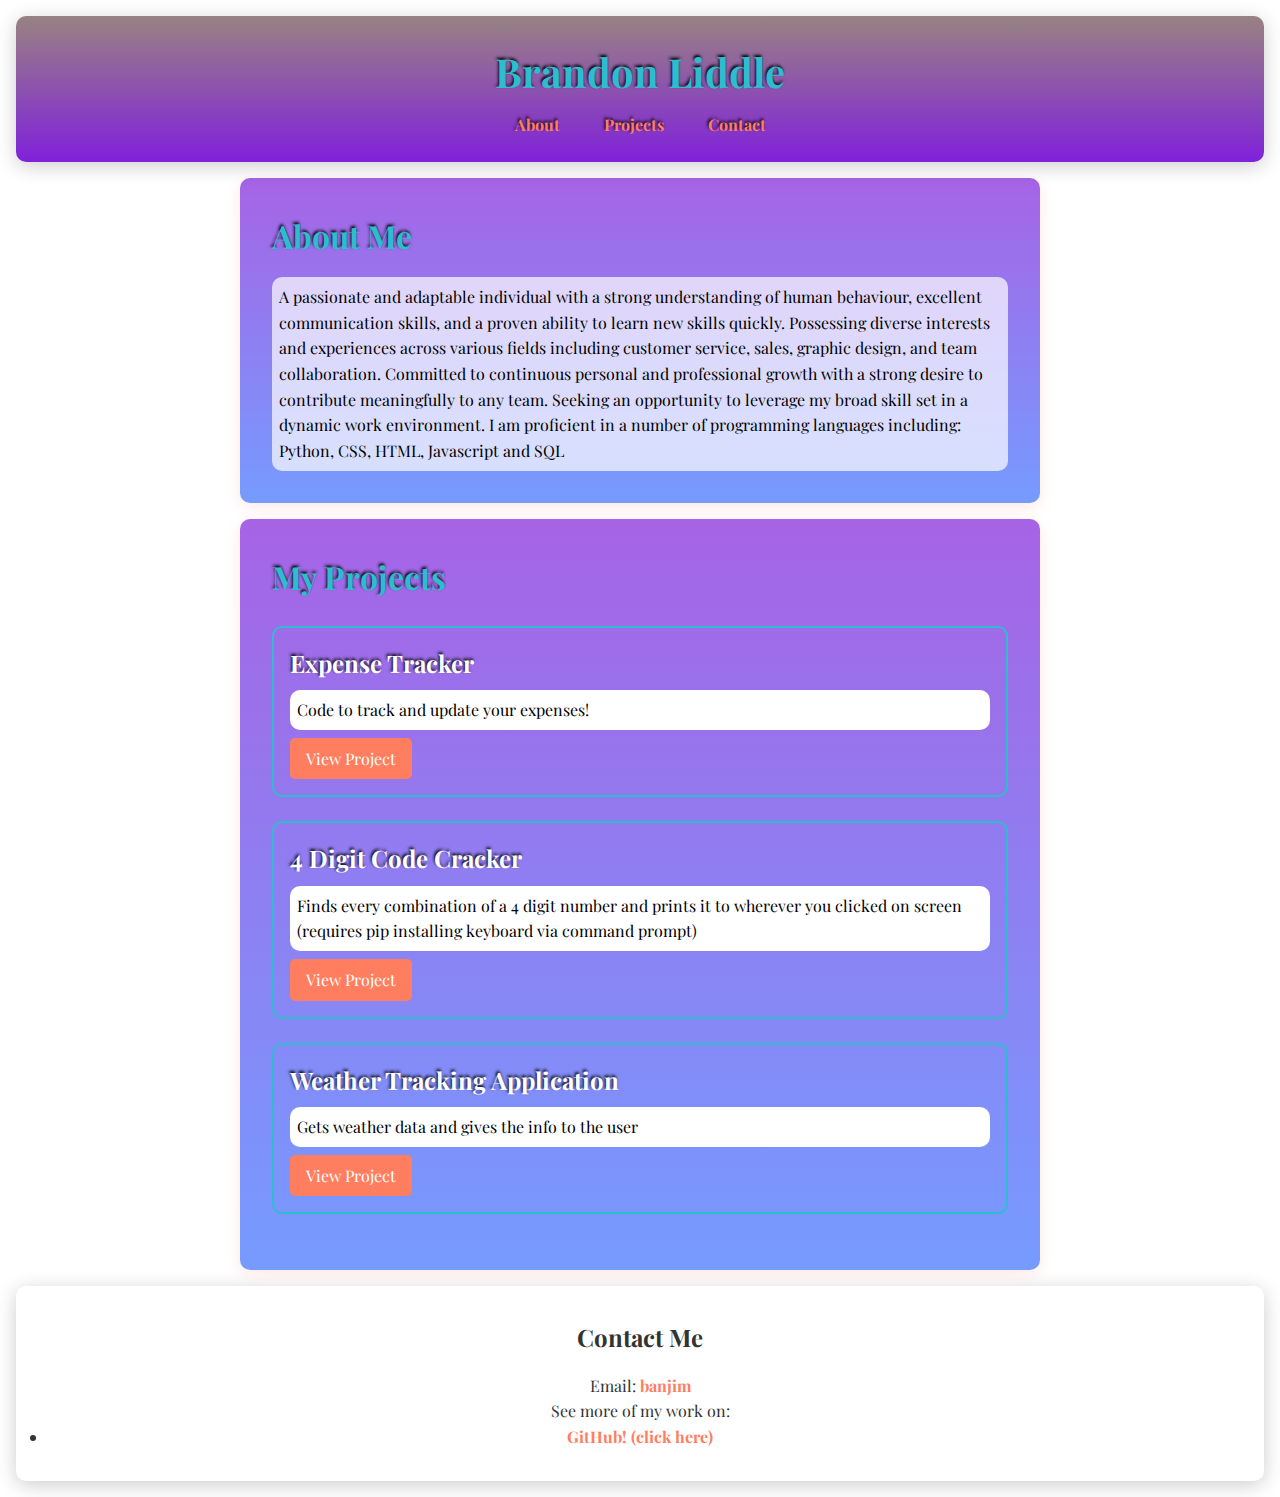
==== index.html @ cecc6dcc "Update index.html" ====
<!DOCTYPE html>
<html lang="en">
<head>
    <meta charset="UTF-8">
    <meta name="viewport" content="width=device-width, initial-scale=1.0">
    <title>My Portfolio</title>
    <link rel="stylesheet" href="Portfolio.css">
    <link rel="icon" href="https://img.freepik.com/premium-photo/retrowave-synthwave-portrait-young-woman-vaporwave-80s-scifi-futuristic-fashion-poster-style-neural-network-ai-generated_76080-48331.jpg">

    <audio src="Synthwave Finale.mp3" autoplay="True"></audio>
</head>
<body>
    <header>
        <h1>Brandon Liddle</h1>
        <nav>
            <ul>
                <li><a href="#about">About</a></li>
                <li><a href="#projects">Projects</a></li>
                <li><a href="#contact">Contact</a></li>
            </ul>
        </nav>
    </header>

    <section id="about">
        <h2>About Me</h2>
        <p>A passionate and adaptable individual with a strong understanding of human behaviour, excellent communication skills, and a proven ability to learn new skills quickly. Possessing diverse interests and experiences across various fields including customer service, sales, graphic design, and team collaboration. Committed to continuous personal and professional growth with a strong desire to contribute meaningfully to any team. Seeking an opportunity to leverage my broad skill set in a dynamic work environment. I am proficient in a number of programming languages including: Python, CSS, HTML, Javascript and SQL
        </p>
    </section>

    <section id="projects">
        <h2>My Projects</h2>
        <div class="project">
            <h3>Expense Tracker</h3>
            <p>Code to track and update your expenses!</p>
            <a href="https://github.com/robinhub7/Expense-Tracker-All-Stuff-Etc./blob/main/expense%20tracker%20task.py">View Project</a>
        </div>
        <div class="project">
            <h3>4 Digit Code Cracker</h3>
            <p>Finds every combination of a 4 digit number and prints it to wherever you clicked on screen (requires pip installing keyboard via command prompt)</p>
            <a href="https://github.com/robinhub7/4-Digit-Code-Cracker">View Project</a>
        </div>
        <div class="project">
            <h3>Weather Tracking Application</h3>
            <p>Gets weather data and gives the info to the user</p>
            <a href="https://github.com/robinhub7/Expense-Tracker-All-Stuff-Etc./blob/main/weather%20app%20task.py">View Project</a>
        </div>
        <!-- Add more projects as needed -->
    </section>

    <footer id="contact">
        <h2>Contact Me</h2>
        <p>Email: <a href="mailto:bankres@mail.com">banjim</a></p>
        <p>See more of my work on:</p>
        <ul>
            <li><a href="#">GitHub! (click here)</a></li>
        </ul>
    </footer>
</body>
</html>
---- Portfolio.css ----
@import url('https://fonts.googleapis.com/css2?family=Tourney:ital,wght@0,100..900;1,100..900&family=Playfair+Display:ital,wght@0,400..900;1,400..900&family=DynaPuff:wght@400..700&family=Sour+Gummy:ital,wght@0,100..900;1,100..900&display=swap');

* {
    box-sizing: border-box;
    margin: 0;
    padding: 0;
}

body /*Main Text under titles and background image*/{
    font-family: 'Playfair Display', serif;
    line-height: 1.6;
    color: #000000;
    background-image: url(synthwave.gif);
    height: 100%;
    width: 100%;
}

#about p /*text under about me*/
{color: #000000;
background-color: rgb(255, 255, 255,0.7);
border-radius: 10px;
padding: 1%;}

header {
    background-image: linear-gradient(rgb(109, 78, 78, 0.7), rgb(128, 33, 218));
    color: #333;
    padding: 1.5rem;
    text-align: center;
    border-radius: 10px;
    box-shadow: 0 4px 20px rgba(0, 0, 0, 0.2);
    margin: 1rem;
    font-family: "Playfair Display", serif;
    position: sticky;
}


header h1 {
    font-size: 2.5rem;
    font-family: "Playfair Display", serif;
    margin-bottom: 0.5rem;
    color: #2ebdcf; /* Adjusted color for better contrast */
    text-shadow: rgb(0, 0, 0) -1px -2px 3px; /*added a shadow to make text more visible*/
}

header nav ul {
    list-style: none;
    padding: 0;
}

header nav ul li {
    display: inline;
    margin: 0 20px;
}

header nav a /*About, Projects, Contact*/{
    color: #ff7e5f;
    text-decoration: none;
    font-weight: bold;
    font-family: "Playfair Display", serif;
    transition: color 0.3s;
    text-shadow: rgb(0, 0, 0) -1px -2px 3px;
}

header nav a:hover /*About, Projects, Contact Colour Change When Hover*/ {
    color: #fff;
}

section {
    padding: 2rem;
    margin: 1rem auto;
    background-image: linear-gradient(rgb(128, 33, 218,0.7), rgb(118, 155, 255));
    max-width: 800px;
    border-radius: 10px;
    box-shadow: 0 4px 15px rgba(255, 30, 30, 0.1);
}

section h2 /*My Projects and about me*/{
    font-size: 2rem;
    font-family: "Playfair Display", serif;
    color: #2ebdcf;
    text-shadow: rgb(0, 0, 0) -1px -2px 3px;
    margin-bottom: 1rem;
}

.project /*Project Title 1 and 2 border*/{
    margin: 1.5rem 0;
    padding: 1rem;
    border: 2px solid #2ebdcf;
    font-family: "Playfair Display", serif;
    border-radius: 10px;
    transition: transform 0.3s, box-shadow 0.3s;
}

.project p /*Text under the titles of My Project*/{
background-color: #ffffff;
padding: 1%;
border-radius: 10px;}

.project:hover {
    transform: translateY(-5px);
    box-shadow: 0 4px 20px rgba(0, 0, 0, 0.2);
}

.project h3 /*Project Title 1 and 2 title text*/{
    margin-bottom: 0.5rem;
    font-size: 1.5rem;
    color: rgb(255, 255, 255);
    text-shadow: rgb(0, 0, 0) -1px -2px 3px;
}

.project a /*View Project buttons*/{
    display: inline-block;
    margin-top: 0.5rem;
    padding: 0.5rem 1rem;
    background: #ff7e5f;
    color: #fff;
    text-decoration: none;
    border-radius: 5px;
    transition: background 0.3s;
}

.project a:hover /*View Project buttons - on hover colour change*/{
    background: #feb47b;
}

footer /*Contact Me Title*/{
    text-align: center;
    padding: 2rem;
    background: rgba(255, 255, 255, 1);
    color: #333;
    border-radius: 10px;
    box-shadow: 0 4px 20px rgba(0, 0, 0, 0.2);
    margin: 1rem;
}

footer h2 {
    margin-bottom: 1rem;
}

footer a {
    color: #ff7e5f;
    text-decoration: none;
    font-weight: bold;
}

footer a:hover {
    color: #feb47b;
}
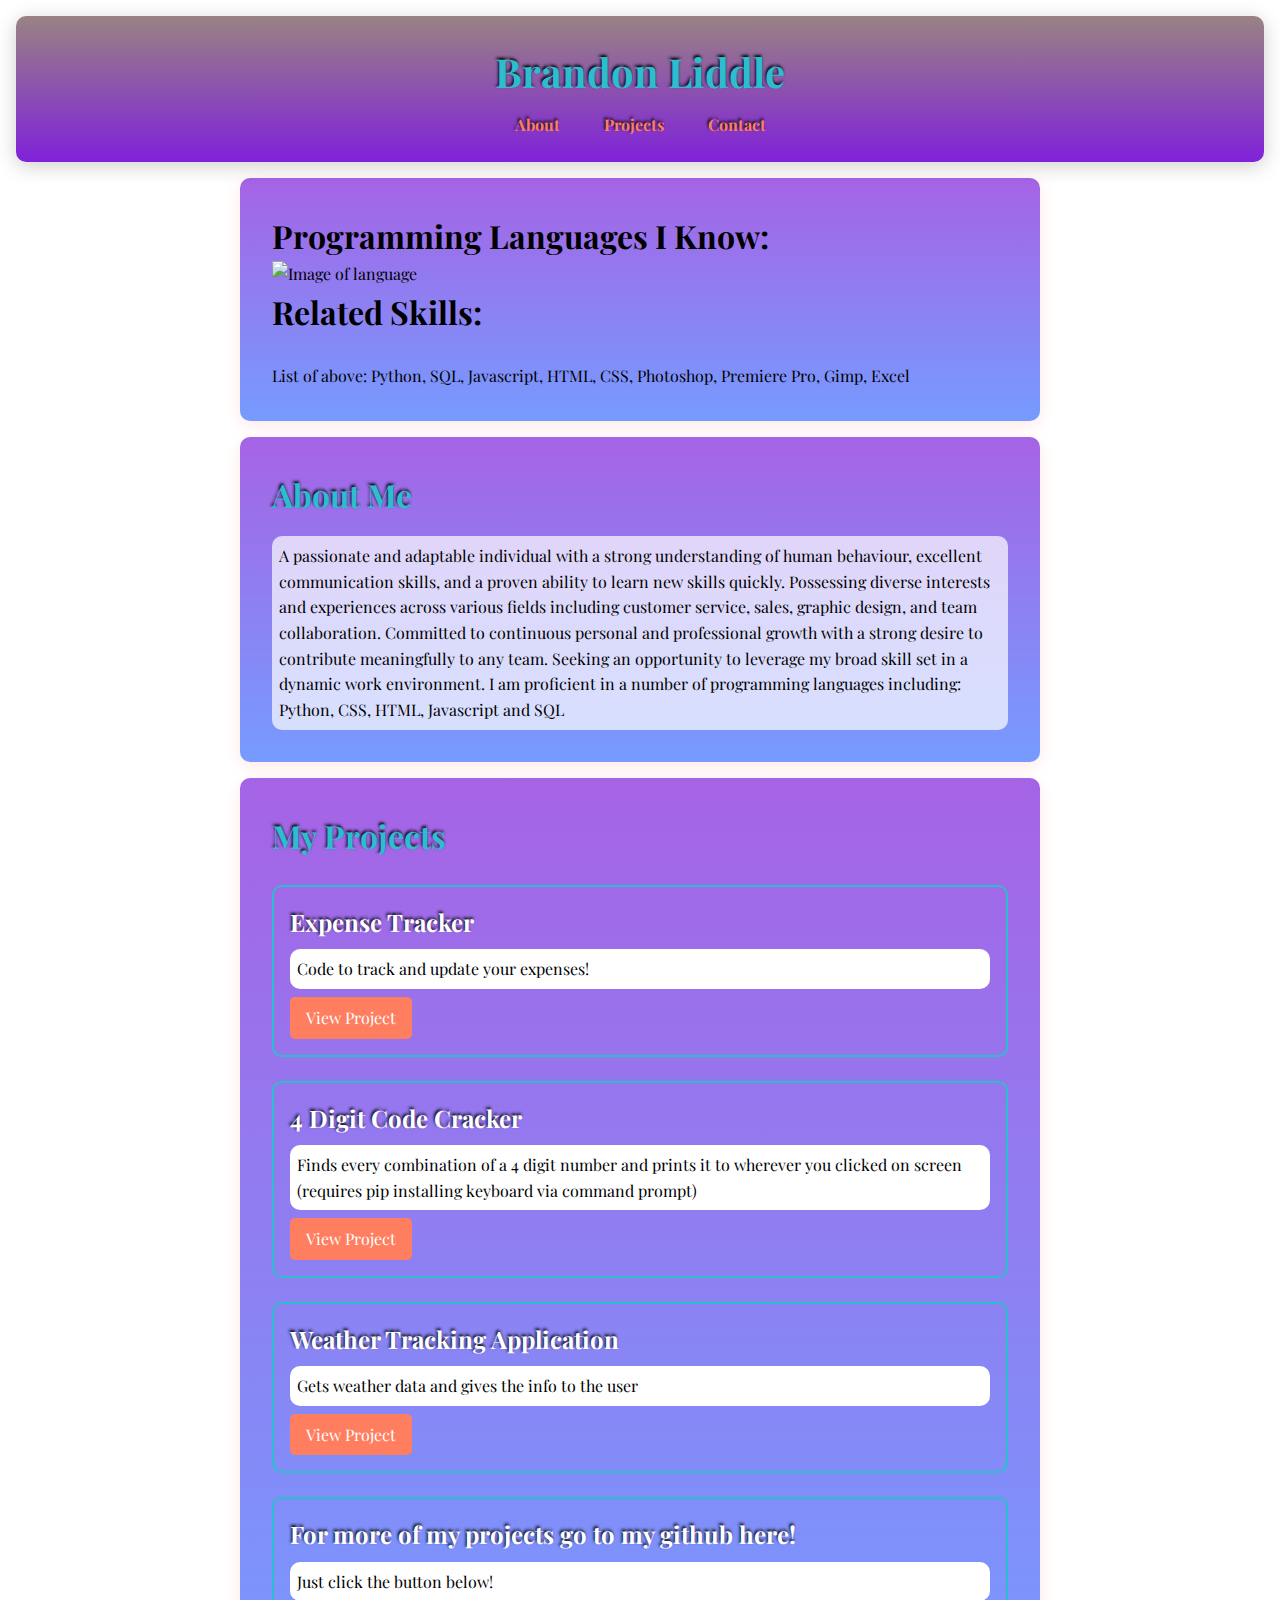
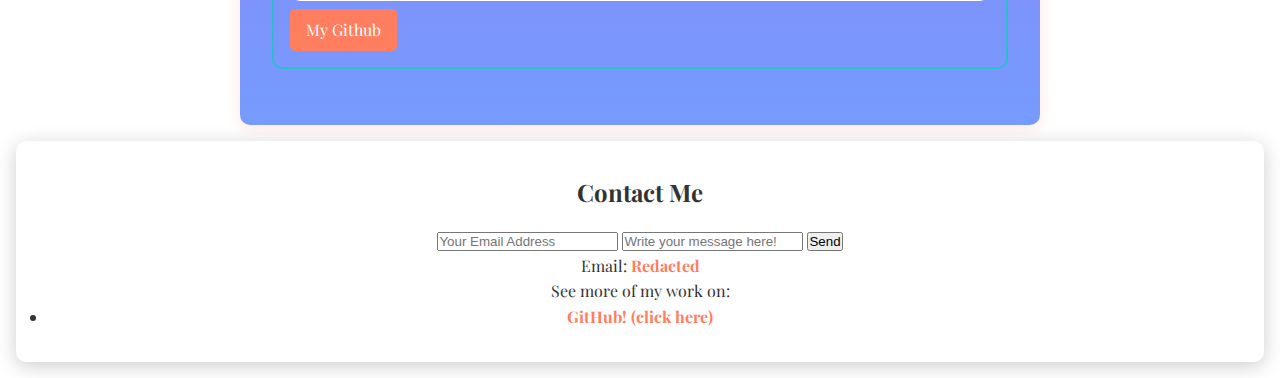
==== commit 5186fb12: "Update index.html" ====
--- a/index.html
+++ b/index.html
@@ -7,9 +7,11 @@
     <link rel="stylesheet" href="Portfolio.css">
     <link rel="icon" href="https://img.freepik.com/premium-photo/retrowave-synthwave-portrait-young-woman-vaporwave-80s-scifi-futuristic-fashion-poster-style-neural-network-ai-generated_76080-48331.jpg">
 
-    <audio src="Synthwave Finale.mp3" autoplay="True"></audio>
+    <audio src="Synthwave Finale.mp3" autoplay loop></audio>
 </head>
+
 <body>
+<!-- Header/title/top part -->
     <header>
         <h1>Brandon Liddle</h1>
         <nav>
@@ -20,39 +22,74 @@
             </ul>
         </nav>
     </header>
+<!--About me-->
+    <div class="about_languages">
+        <section id="languages">
+            <div class="language">
+                <h1>Programming Languages I Know:</h1>
+                <div class = "logos">
+                    <img src="python.png" alt="Image of language">
+                    <img src="sql logo.png" alt="">
+                    <img src="Javascript logo.png" alt="">
+                    <img src="html 5 logo.webp" alt="">
+                    <img src="css logo.png" alt="">
+                </div>
+                <h1>Related Skills:</h1>
+                <div class="logos">
+                    <img src="photoshop logo.png" alt="">
+                    <img src="premiere pro logo.png" alt="">
+                    <img src="gimp logo.png" alt="">
+                    <img src="excel logo.webp" alt="">
+                </div>
+                <p>List of above: Python, SQL, Javascript, HTML, CSS, Photoshop, Premiere Pro, Gimp, Excel</p>
+            </div>
+        </section>
+    
+        <section id="about">
+            <h2>About Me</h2>
+            <p>A passionate and adaptable individual with a strong understanding of human behaviour, excellent communication skills, and a proven ability to learn new skills quickly. Possessing diverse interests and experiences across various fields including customer service, sales, graphic design, and team collaboration. Committed to continuous personal and professional growth with a strong desire to contribute meaningfully to any team. Seeking an opportunity to leverage my broad skill set in a dynamic work environment. I am proficient in a number of programming languages including: Python, CSS, HTML, Javascript and SQL
+            </p>
+        </section>
+    </div>
 
-    <section id="about">
-        <h2>About Me</h2>
-        <p>A passionate and adaptable individual with a strong understanding of human behaviour, excellent communication skills, and a proven ability to learn new skills quickly. Possessing diverse interests and experiences across various fields including customer service, sales, graphic design, and team collaboration. Committed to continuous personal and professional growth with a strong desire to contribute meaningfully to any team. Seeking an opportunity to leverage my broad skill set in a dynamic work environment. I am proficient in a number of programming languages including: Python, CSS, HTML, Javascript and SQL
-        </p>
-    </section>
-
+<!--Projects-->
     <section id="projects">
         <h2>My Projects</h2>
         <div class="project">
             <h3>Expense Tracker</h3>
             <p>Code to track and update your expenses!</p>
-            <a href="https://github.com/robinhub7/Expense-Tracker-All-Stuff-Etc./blob/main/expense%20tracker%20task.py">View Project</a>
+            <a href="https://github.com/robinhub7/Expense-Tracker-All-Stuff-Etc./blob/main/expense%20tracker%20task.py" target="_blank">View Project</a>
         </div>
         <div class="project">
             <h3>4 Digit Code Cracker</h3>
             <p>Finds every combination of a 4 digit number and prints it to wherever you clicked on screen (requires pip installing keyboard via command prompt)</p>
-            <a href="https://github.com/robinhub7/4-Digit-Code-Cracker">View Project</a>
+            <a href="https://github.com/robinhub7/4-Digit-Code-Cracker" target="_blank">View Project</a>
         </div>
         <div class="project">
             <h3>Weather Tracking Application</h3>
             <p>Gets weather data and gives the info to the user</p>
-            <a href="https://github.com/robinhub7/Expense-Tracker-All-Stuff-Etc./blob/main/weather%20app%20task.py">View Project</a>
+            <a href="https://github.com/robinhub7/Expense-Tracker-All-Stuff-Etc./blob/main/weather%20app%20task.py" target="_blank">View Project</a>
         </div>
-        <!-- Add more projects as needed -->
+        <div class="project">
+            <h3>For more of my projects go to my github here!</h3>
+            <p>Just click the button below!</p>
+            <a href="https://github.com/robinhub7?tab=repositories" target="_blank">My Github</a>
+        </div>
     </section>
 
+
+<!--Contact Me-->
     <footer id="contact">
         <h2>Contact Me</h2>
-        <p>Email: <a href="mailto:bankres@mail.com">banjim</a></p>
+        <form action="https://formsubmit.co/bankres@mail.com" method="POST">
+            <input type="email" name="email" placeholder="Your Email Address" required>
+            <input class="emailinput" type="text" name="name" placeholder="Write your message here!" required>
+            <button type="submit">Send</button>
+        </form>
+        <p>Email: <a href="mailto:bankres@mail.com">Redacted</a></p>
         <p>See more of my work on:</p>
         <ul>
-            <li><a href="#">GitHub! (click here)</a></li>
+            <li><a href="https://github.com/robinhub7?tab=repositories" target="_blank">GitHub! (click here)</a></li>
         </ul>
     </footer>
 </body>
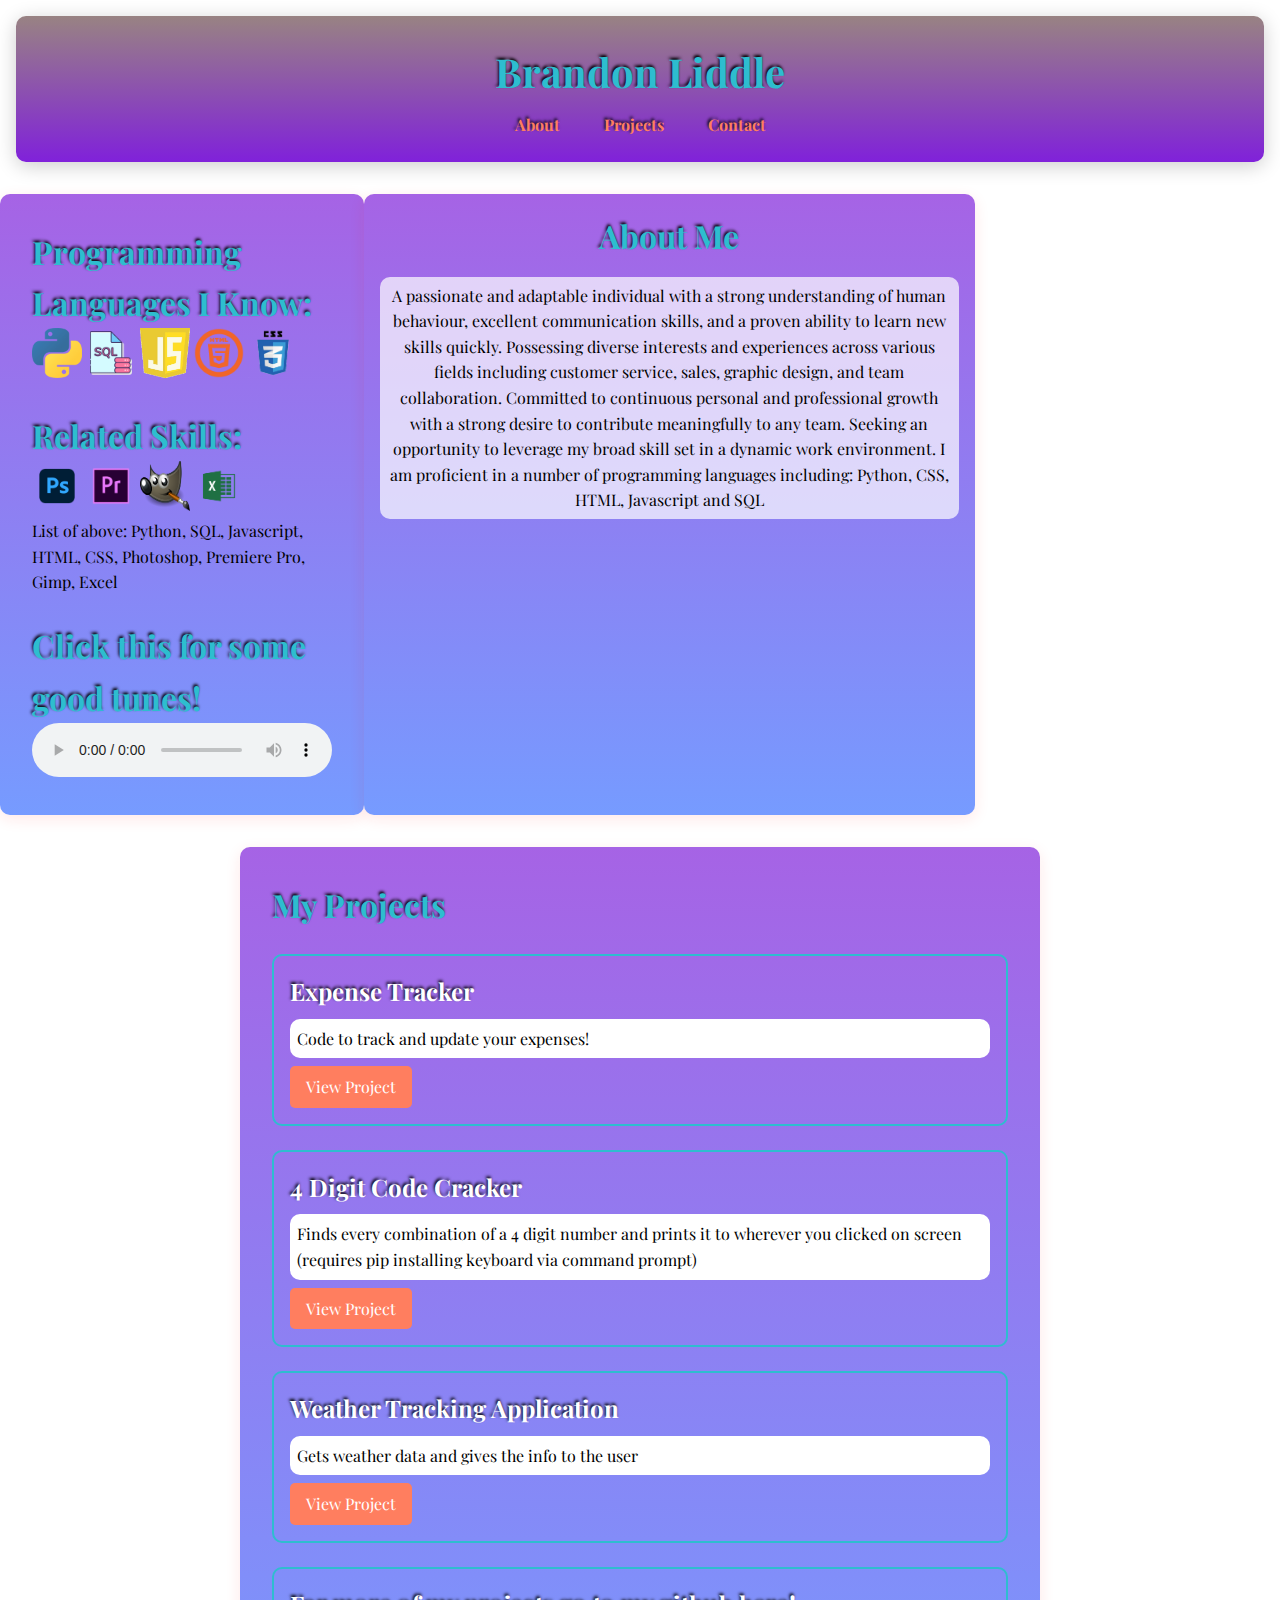
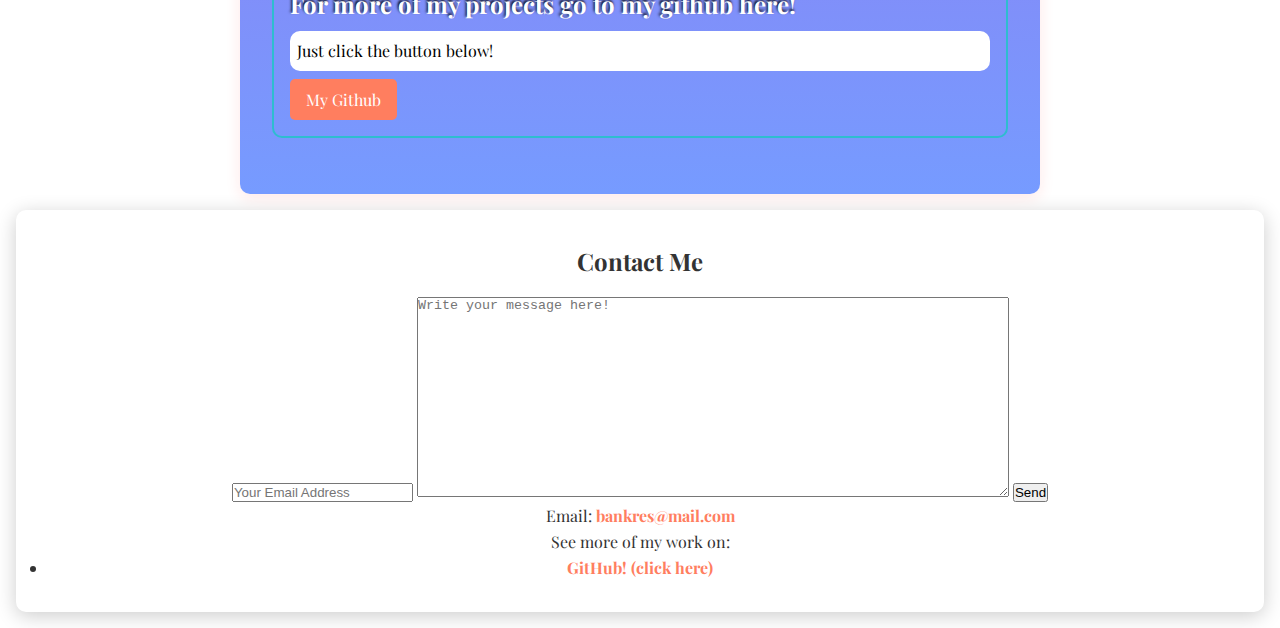
==== commit fc8d0f5c: "Updated audio.html" ====
--- a/index.html
+++ b/index.html
@@ -7,7 +7,6 @@
     <link rel="stylesheet" href="Portfolio.css">
     <link rel="icon" href="https://img.freepik.com/premium-photo/retrowave-synthwave-portrait-young-woman-vaporwave-80s-scifi-futuristic-fashion-poster-style-neural-network-ai-generated_76080-48331.jpg">
 
-    <audio src="Synthwave Finale.mp3" autoplay loop></audio>
 </head>
 
 <body>
@@ -34,6 +33,7 @@
                     <img src="html 5 logo.webp" alt="">
                     <img src="css logo.png" alt="">
                 </div>
+                <br>
                 <h1>Related Skills:</h1>
                 <div class="logos">
                     <img src="photoshop logo.png" alt="">
@@ -42,6 +42,11 @@
                     <img src="excel logo.webp" alt="">
                 </div>
                 <p>List of above: Python, SQL, Javascript, HTML, CSS, Photoshop, Premiere Pro, Gimp, Excel</p>
+            </div>
+            <div>
+                <br>
+                <h1>Click this for some good tunes!</h1>
+                <audio src="Synthwave Finale.mp3" autoplay loop controls></audio>
             </div>
         </section>
     
@@ -82,11 +87,13 @@
     <footer id="contact">
         <h2>Contact Me</h2>
         <form action="https://formsubmit.co/bankres@mail.com" method="POST">
+            <input type="hidden" name="_subject" value="New Email From Potential Hirer via Portfolio">
             <input type="email" name="email" placeholder="Your Email Address" required>
-            <input class="emailinput" type="text" name="name" placeholder="Write your message here!" required>
+            <input type="hidden" name="_next" value="https://robinhub7.github.io/Portfolio-Email-Submission/">
+            <textarea class="emailinput" rows="8" cols="40" name="name" placeholder="Write your message here!" required wrap="soft"></textarea>
             <button type="submit">Send</button>
         </form>
-        <p>Email: <a href="mailto:bankres@mail.com">Redacted</a></p>
+        <p>Email: <a href="mailto:bankres@mail.com">bankres@mail.com</a></p>
         <p>See more of my work on:</p>
         <ul>
             <li><a href="https://github.com/robinhub7?tab=repositories" target="_blank">GitHub! (click here)</a></li>
--- a/Portfolio.css
+++ b/Portfolio.css
@@ -30,7 +30,6 @@
     box-shadow: 0 4px 20px rgba(0, 0, 0, 0.2);
     margin: 1rem;
     font-family: "Playfair Display", serif;
-    position: sticky;
 }
 
 
@@ -146,3 +145,42 @@
 footer a:hover {
     color: #feb47b;
 }
+
+/*footer input{
+
+}*/
+
+footer .emailinput{height: 200px;
+width: 50%;}
+
+.about_languages {
+    display: grid;
+    grid-template-columns: 1fr 2fr 1fr; 
+    grid-template-rows: auto;
+}
+
+#about{
+    grid-column: 2; 
+    background-color: #ffffff;
+    padding: 1rem;
+    border-radius: 10px;
+    text-align: center;
+}
+
+#language{
+    grid-column: 1; 
+    background-color: #ffffff;
+    padding: 1rem;
+    border-radius: 10px;
+    text-align: left;
+}
+
+.about_languages h1{
+    color: #2ebdcf;
+    text-shadow: rgb(0, 0, 0) -1px -2px 3px;
+}
+
+.logos img{
+    width: 50px;
+    height: 50px;
+  }
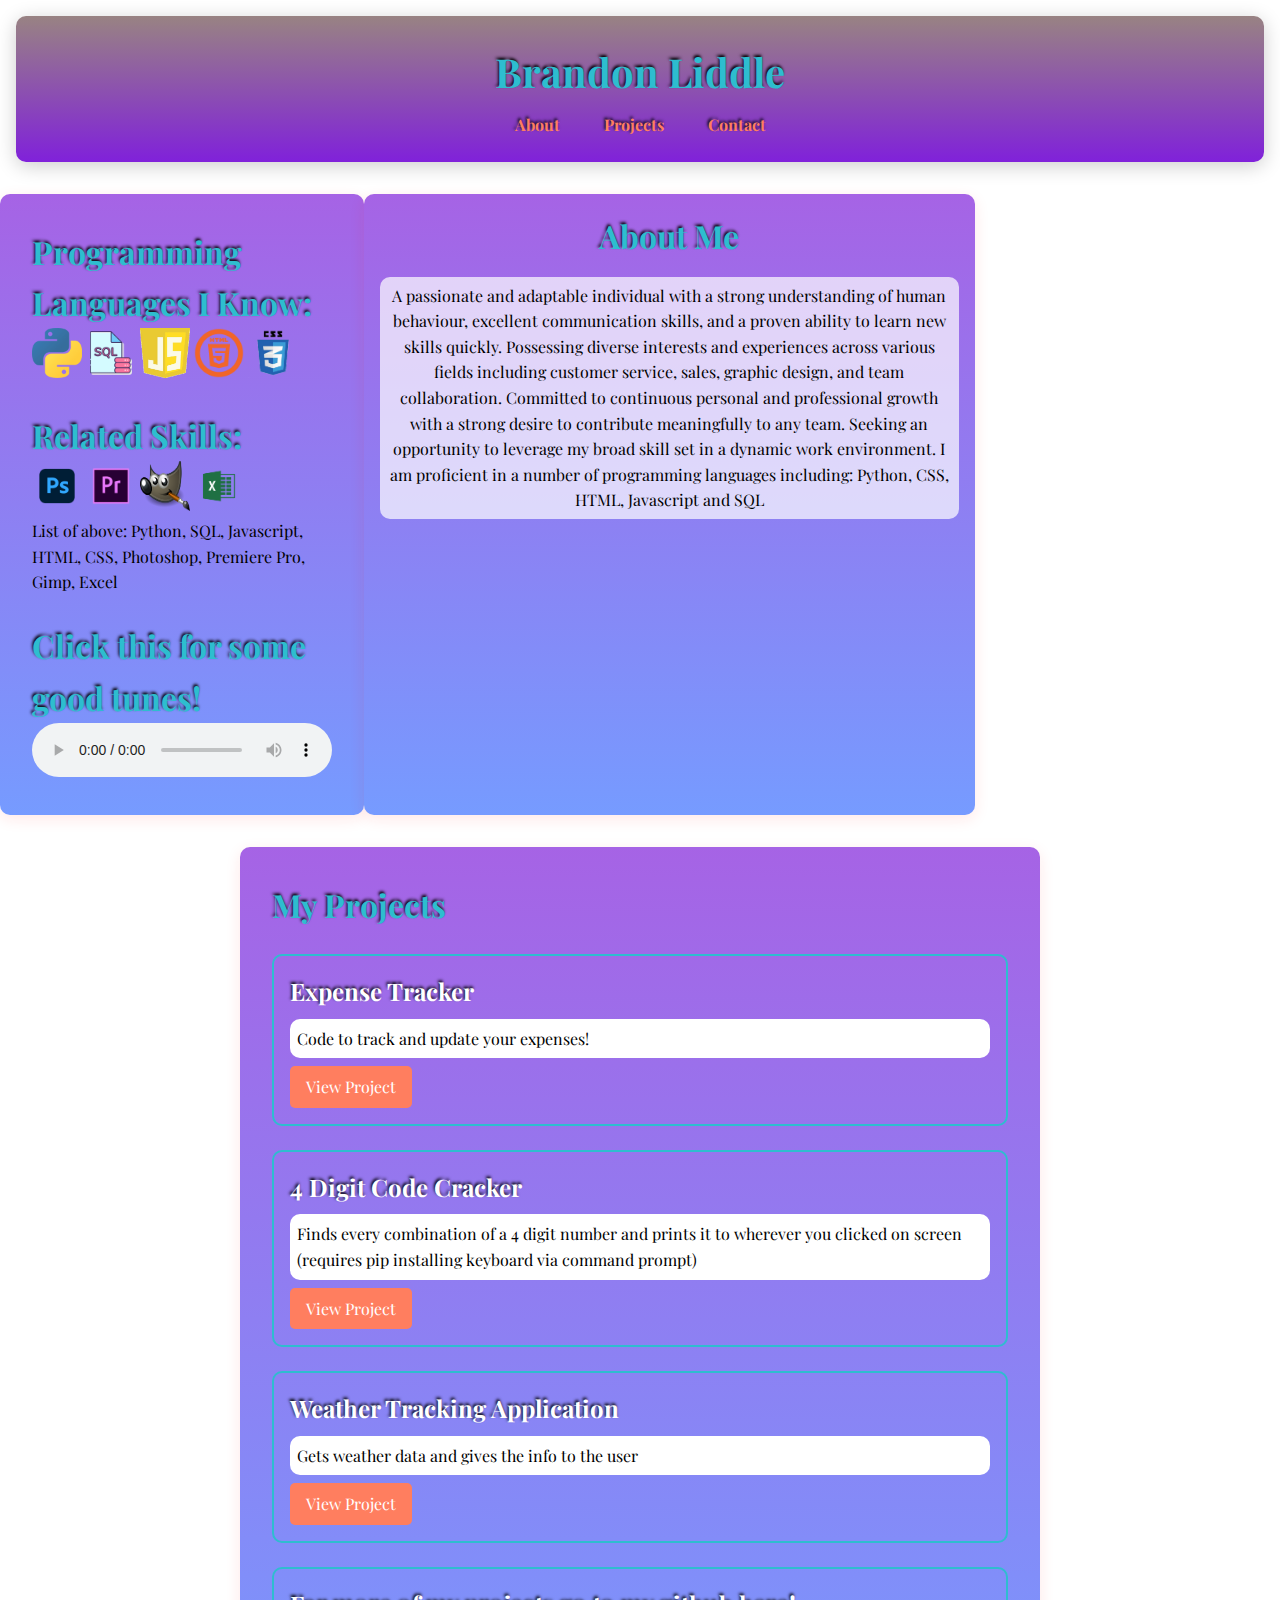
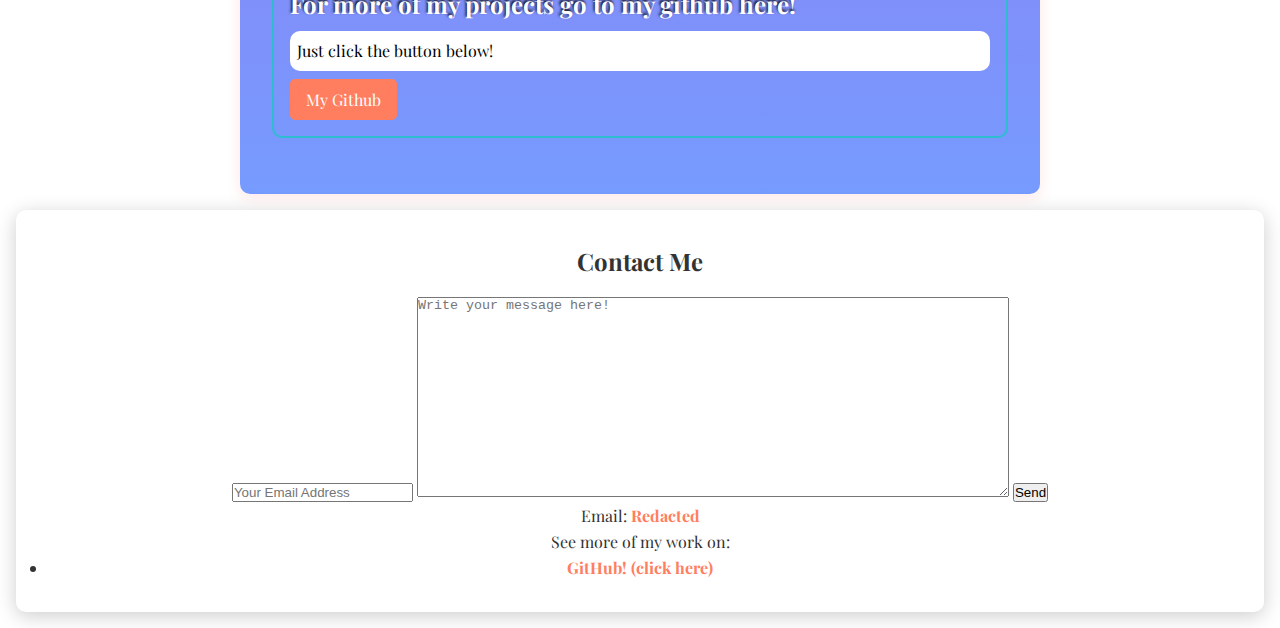
==== commit 4077f87a: "Update index.html" ====
--- a/index.html
+++ b/index.html
@@ -93,7 +93,7 @@
             <textarea class="emailinput" rows="8" cols="40" name="name" placeholder="Write your message here!" required wrap="soft"></textarea>
             <button type="submit">Send</button>
         </form>
-        <p>Email: <a href="mailto:bankres@mail.com">bankres@mail.com</a></p>
+        <p>Email: <a href="mailto:bankres@mail.com">Redacted</a></p>
         <p>See more of my work on:</p>
         <ul>
             <li><a href="https://github.com/robinhub7?tab=repositories" target="_blank">GitHub! (click here)</a></li>
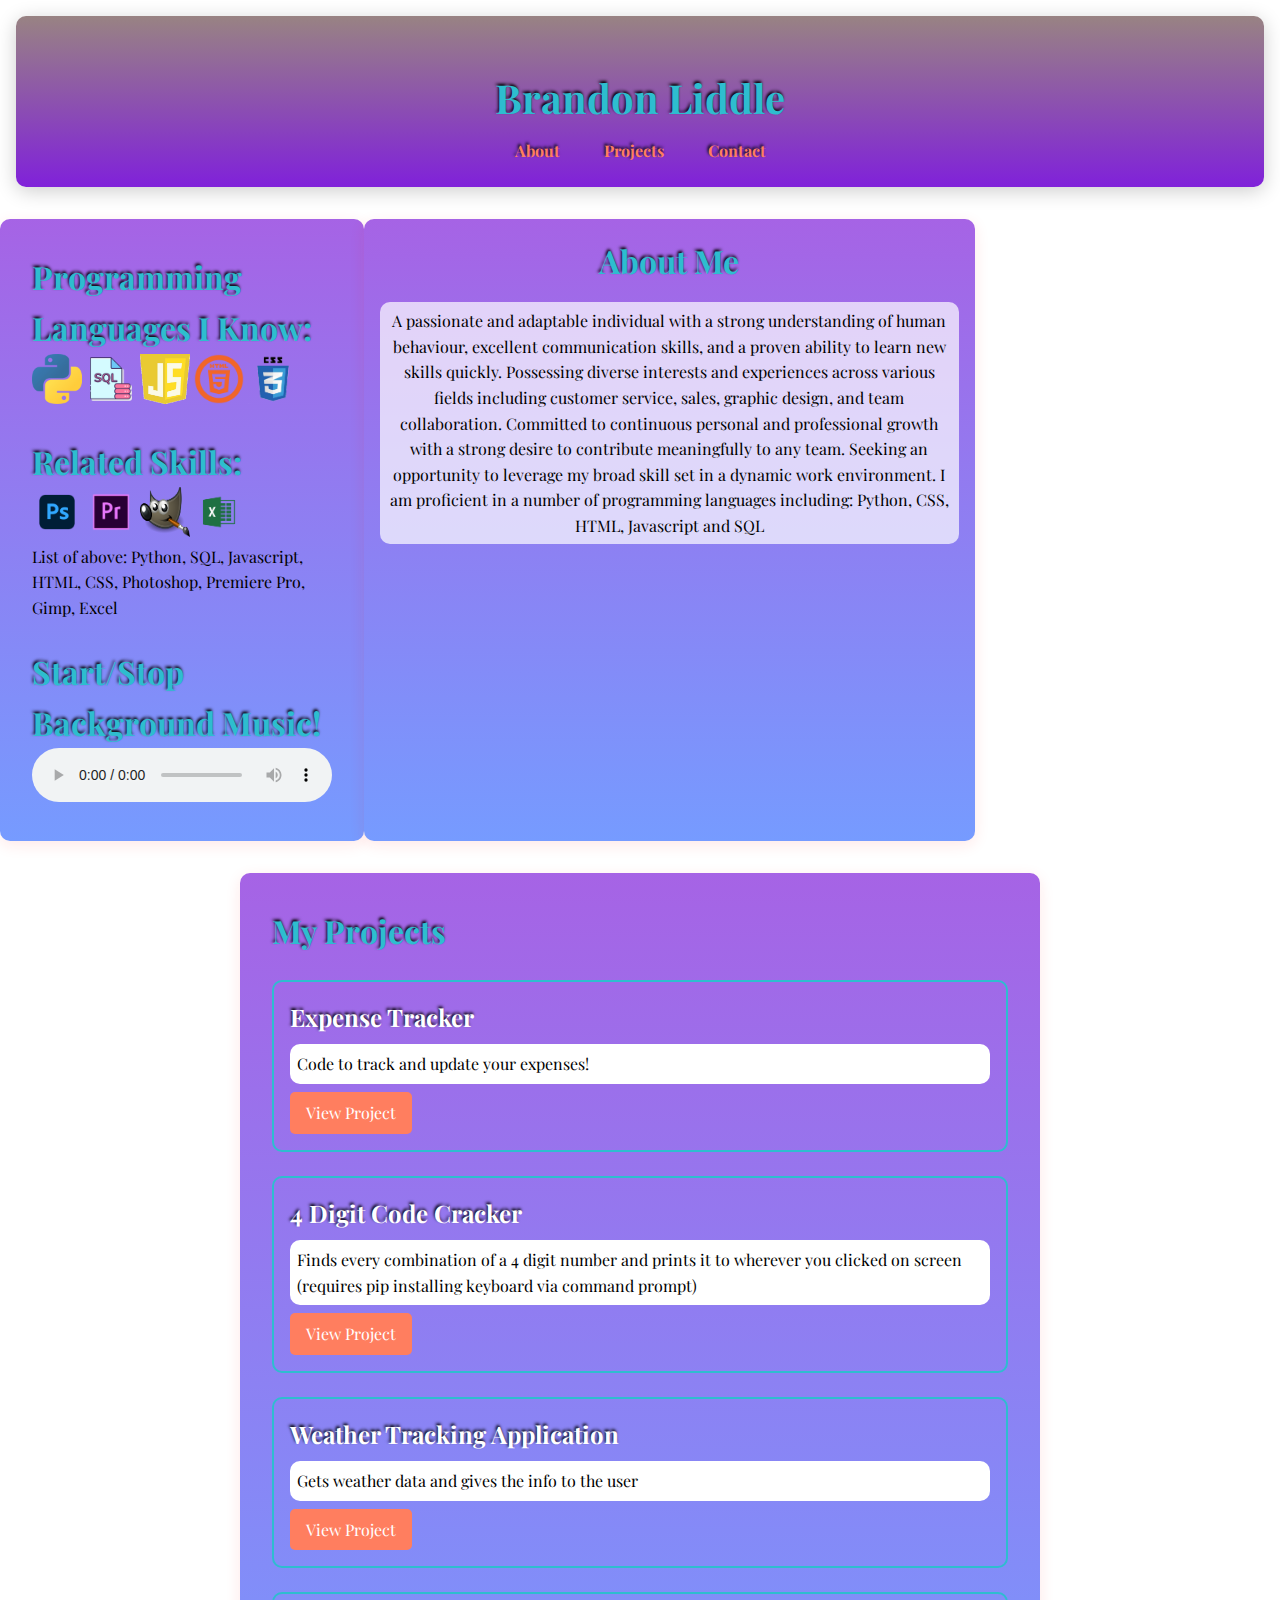
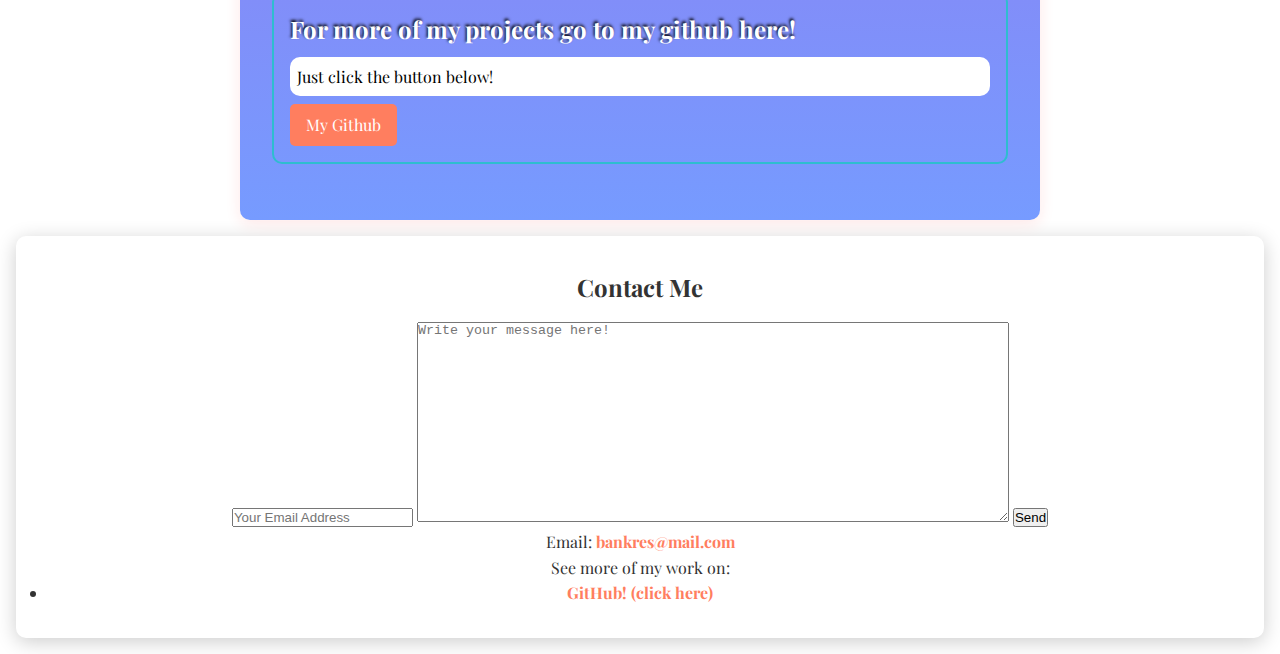
==== commit bf7532ce: "Update index.html" ====
--- a/index.html
+++ b/index.html
@@ -12,6 +12,7 @@
 <body>
 <!-- Header/title/top part -->
     <header>
+        <img class = "car" src="car.png" alt="">
         <h1>Brandon Liddle</h1>
         <nav>
             <ul>
@@ -45,7 +46,7 @@
             </div>
             <div>
                 <br>
-                <h1>Click this for some good tunes!</h1>
+                <h1>Start/Stop Background Music!</h1>
                 <audio src="Synthwave Finale.mp3" autoplay loop controls></audio>
             </div>
         </section>
@@ -54,6 +55,12 @@
             <h2>About Me</h2>
             <p>A passionate and adaptable individual with a strong understanding of human behaviour, excellent communication skills, and a proven ability to learn new skills quickly. Possessing diverse interests and experiences across various fields including customer service, sales, graphic design, and team collaboration. Committed to continuous personal and professional growth with a strong desire to contribute meaningfully to any team. Seeking an opportunity to leverage my broad skill set in a dynamic work environment. I am proficient in a number of programming languages including: Python, CSS, HTML, Javascript and SQL
             </p>
+            <img src="pixel tree.png" alt="">
+            <img src="the_dude_big_lebowski.png" alt="">
+            <img src="hairdo.png" alt="">
+            <img src="pixel tree.png" alt="">
+            
+            
         </section>
     </div>
 
@@ -93,7 +100,7 @@
             <textarea class="emailinput" rows="8" cols="40" name="name" placeholder="Write your message here!" required wrap="soft"></textarea>
             <button type="submit">Send</button>
         </form>
-        <p>Email: <a href="mailto:bankres@mail.com">Redacted</a></p>
+        <p>Email: <a href="mailto:bankres@mail.com">bankres@mail.com</a></p>
         <p>See more of my work on:</p>
         <ul>
             <li><a href="https://github.com/robinhub7?tab=repositories" target="_blank">GitHub! (click here)</a></li>
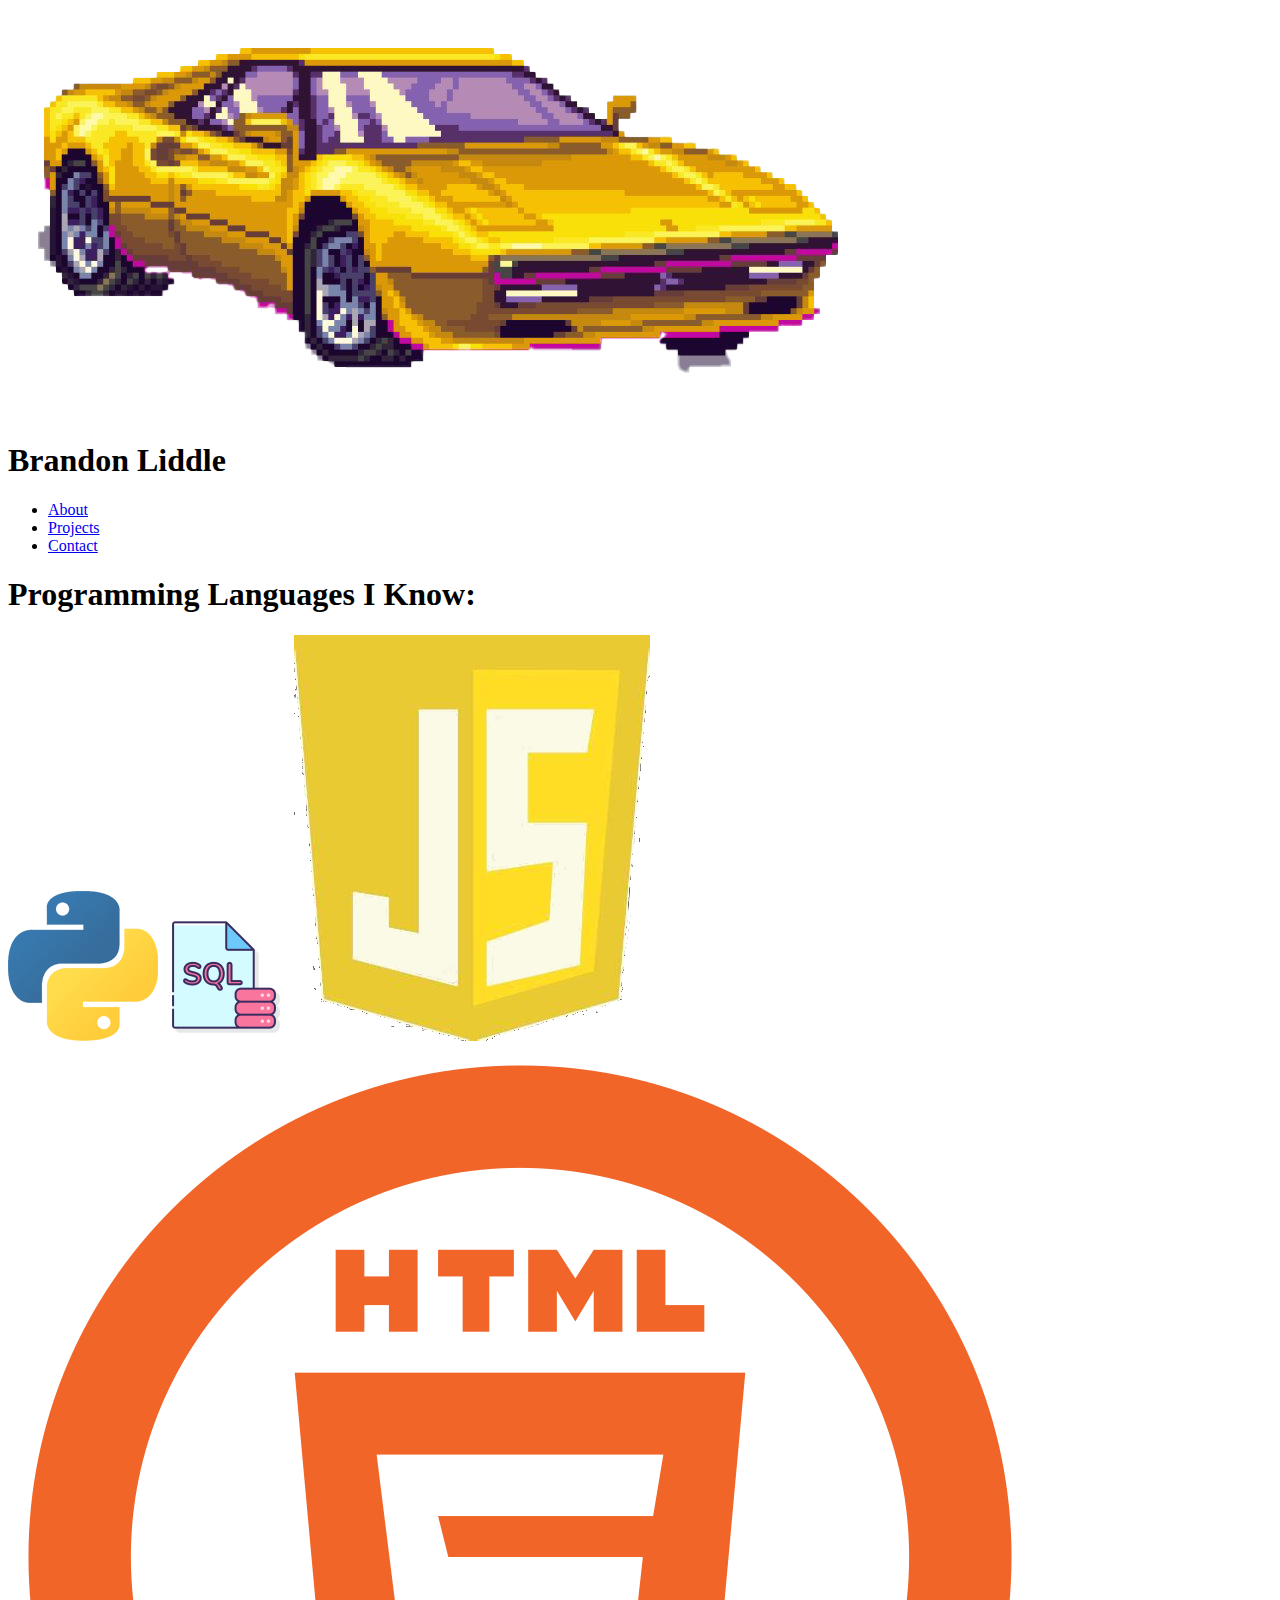
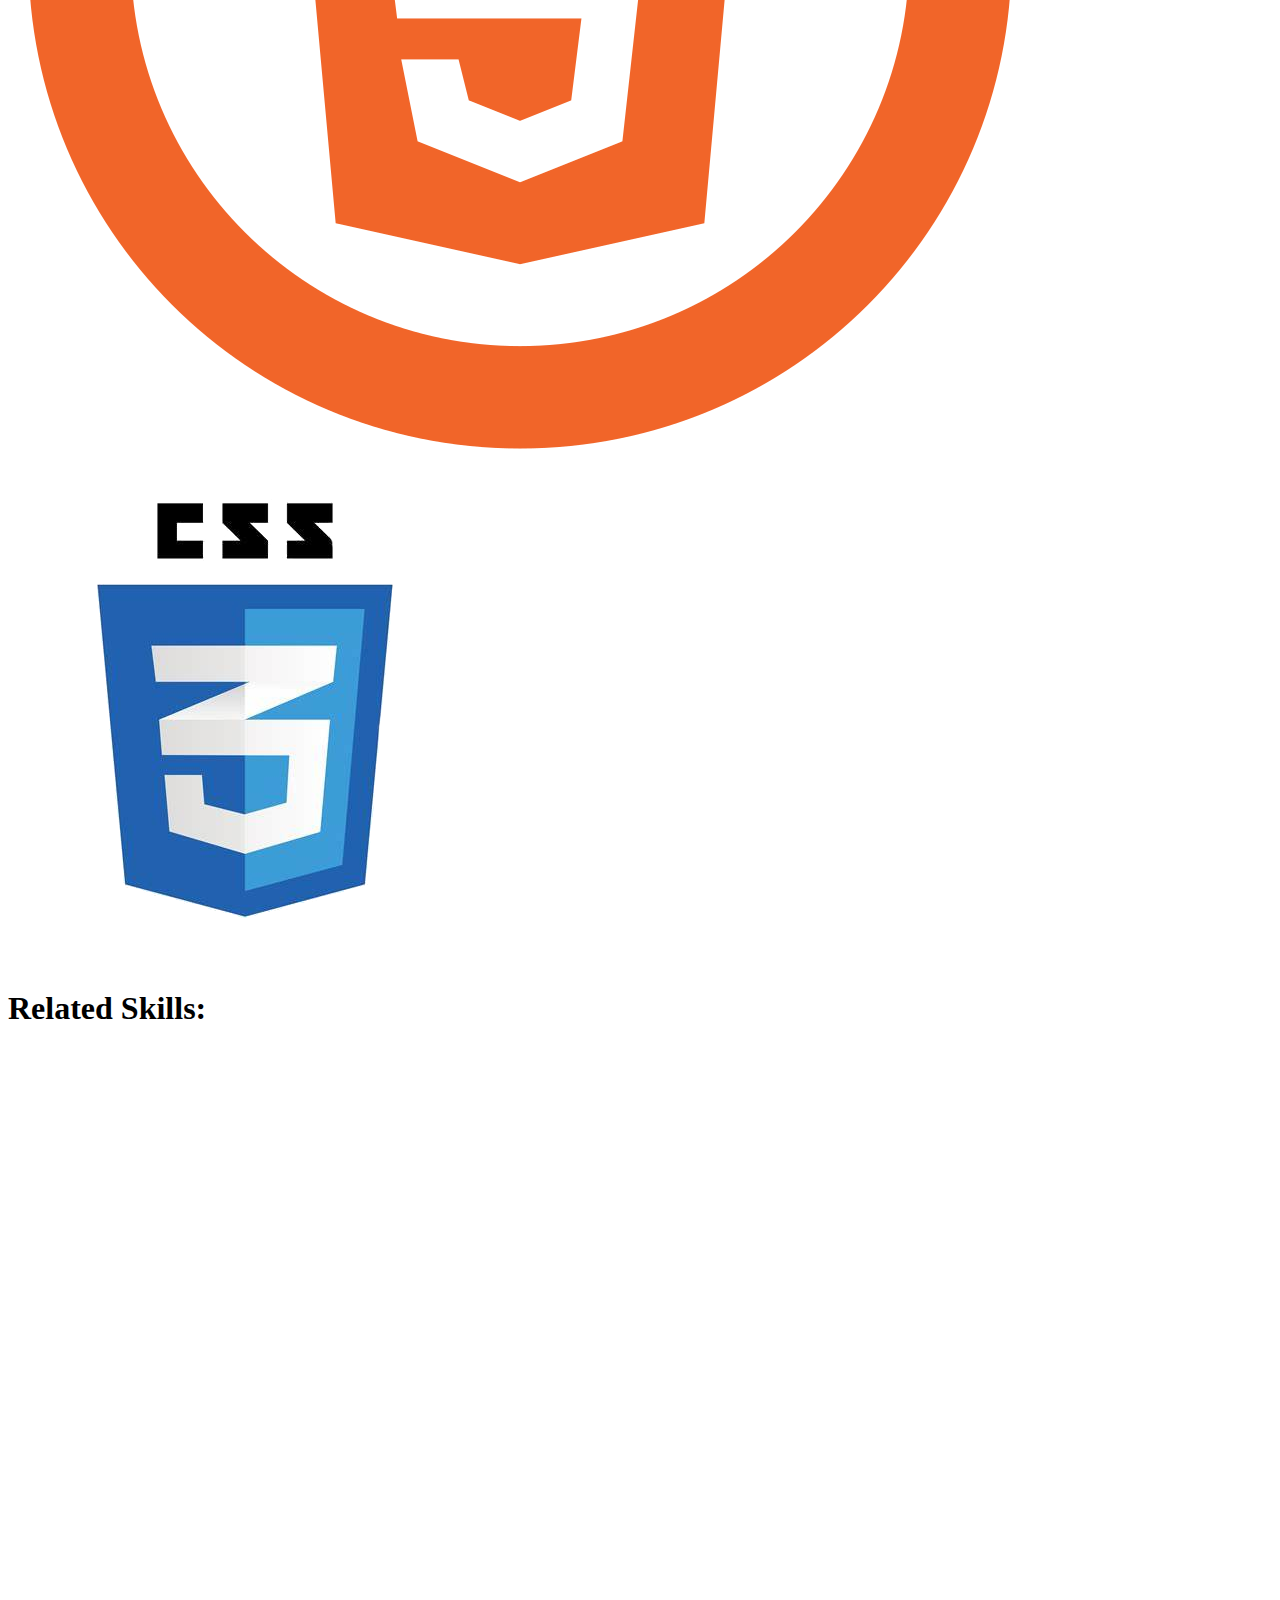
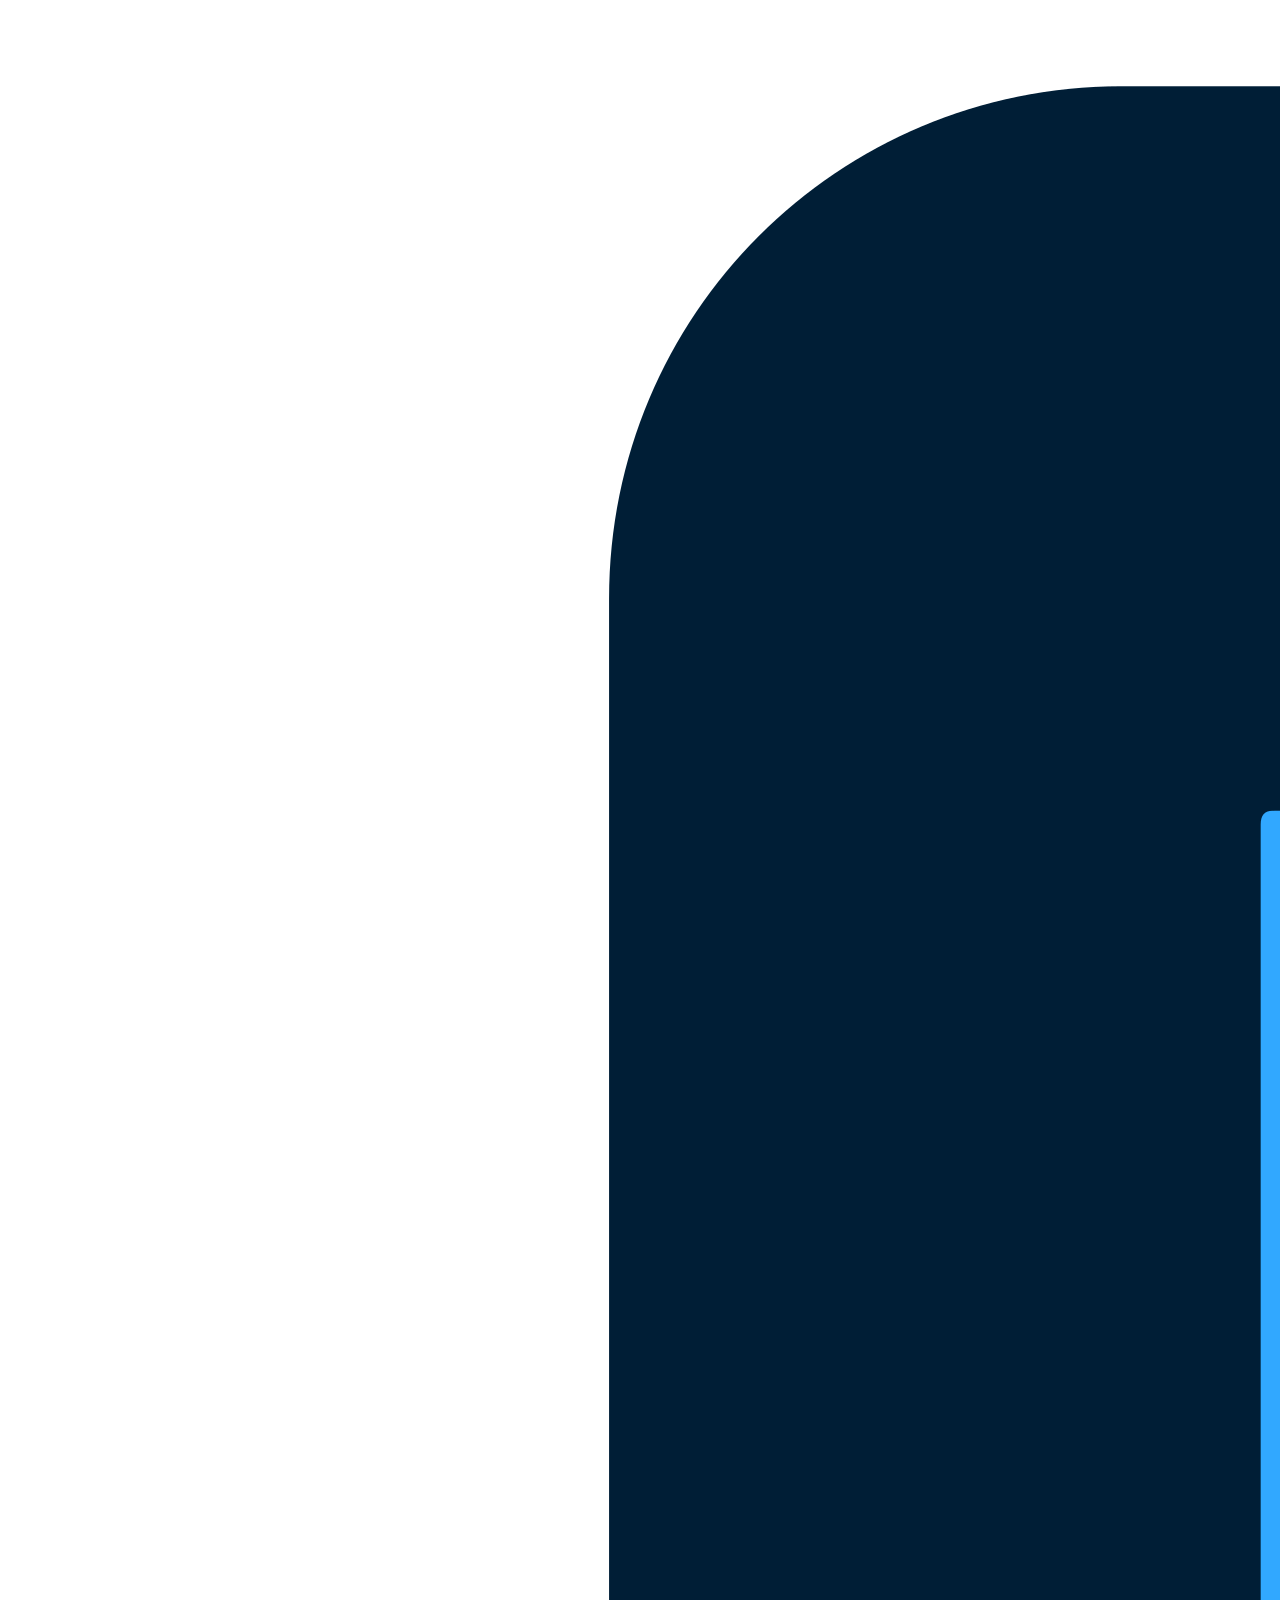
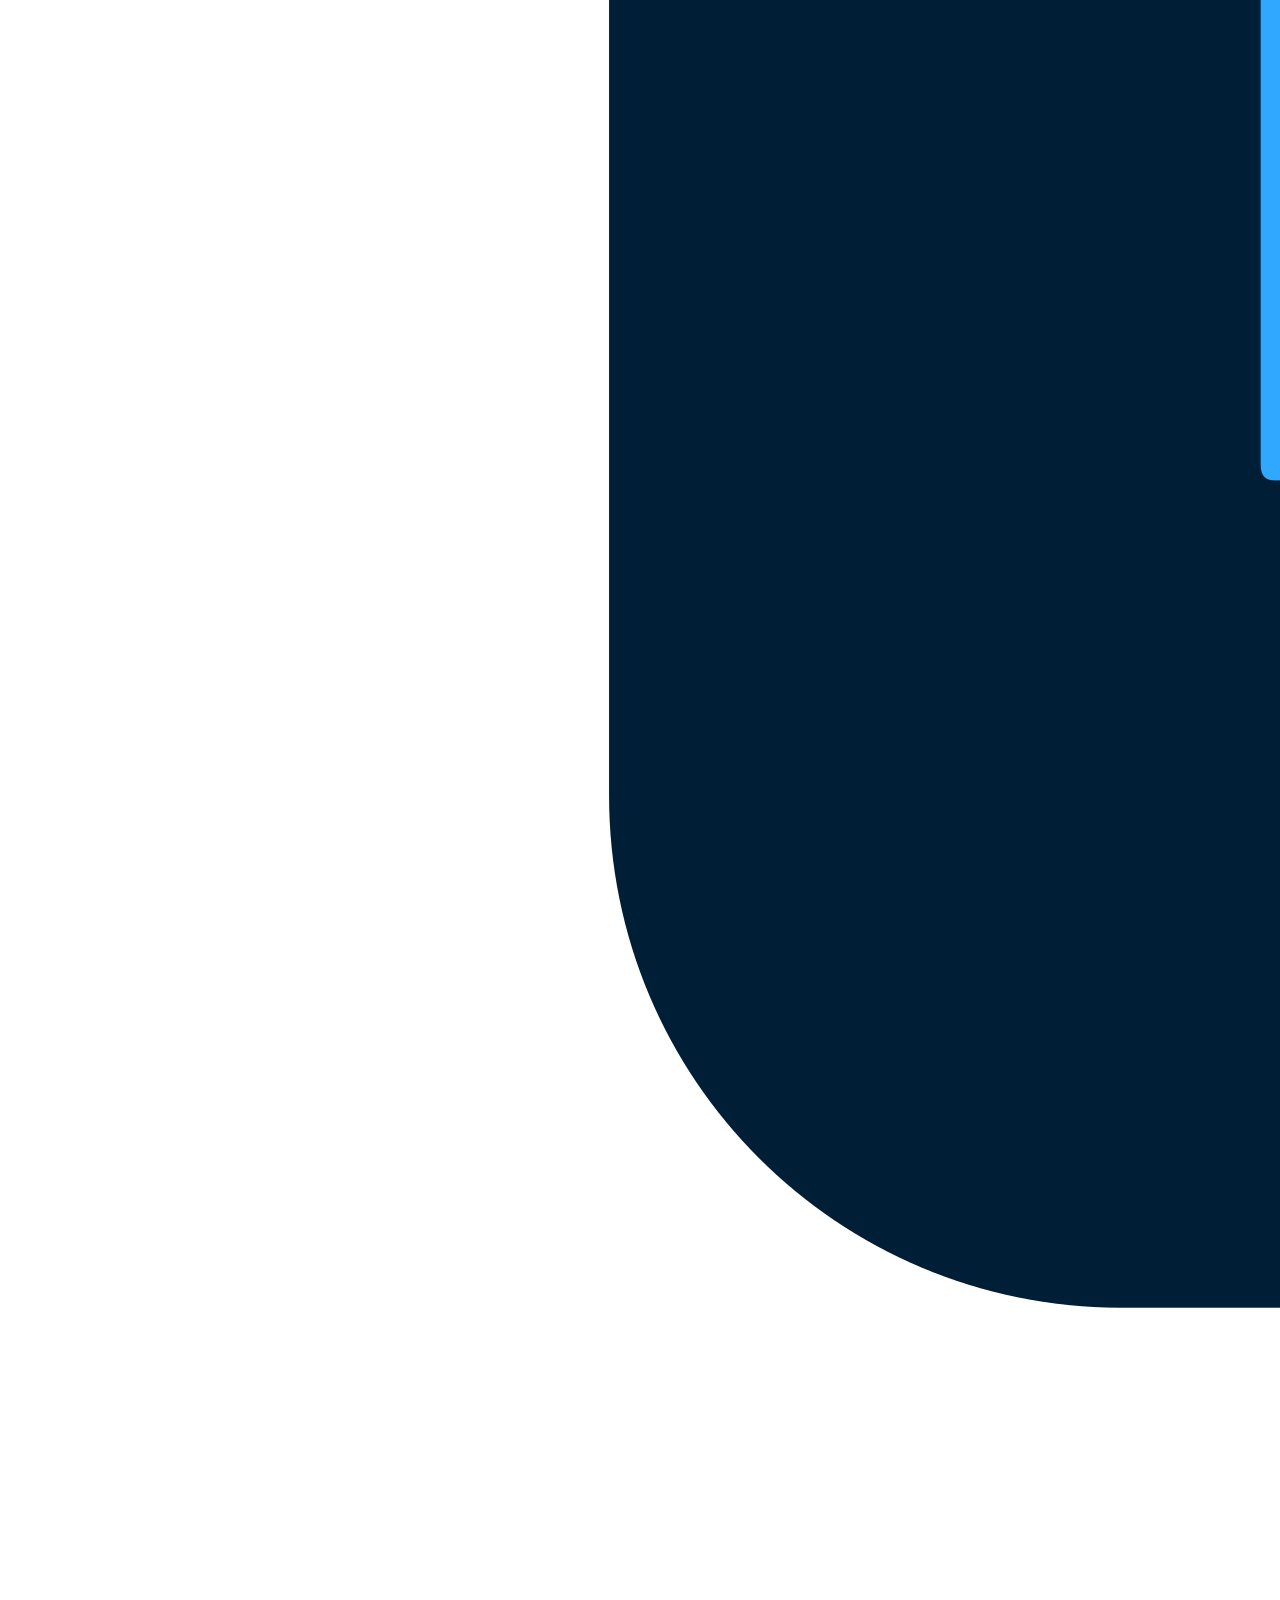
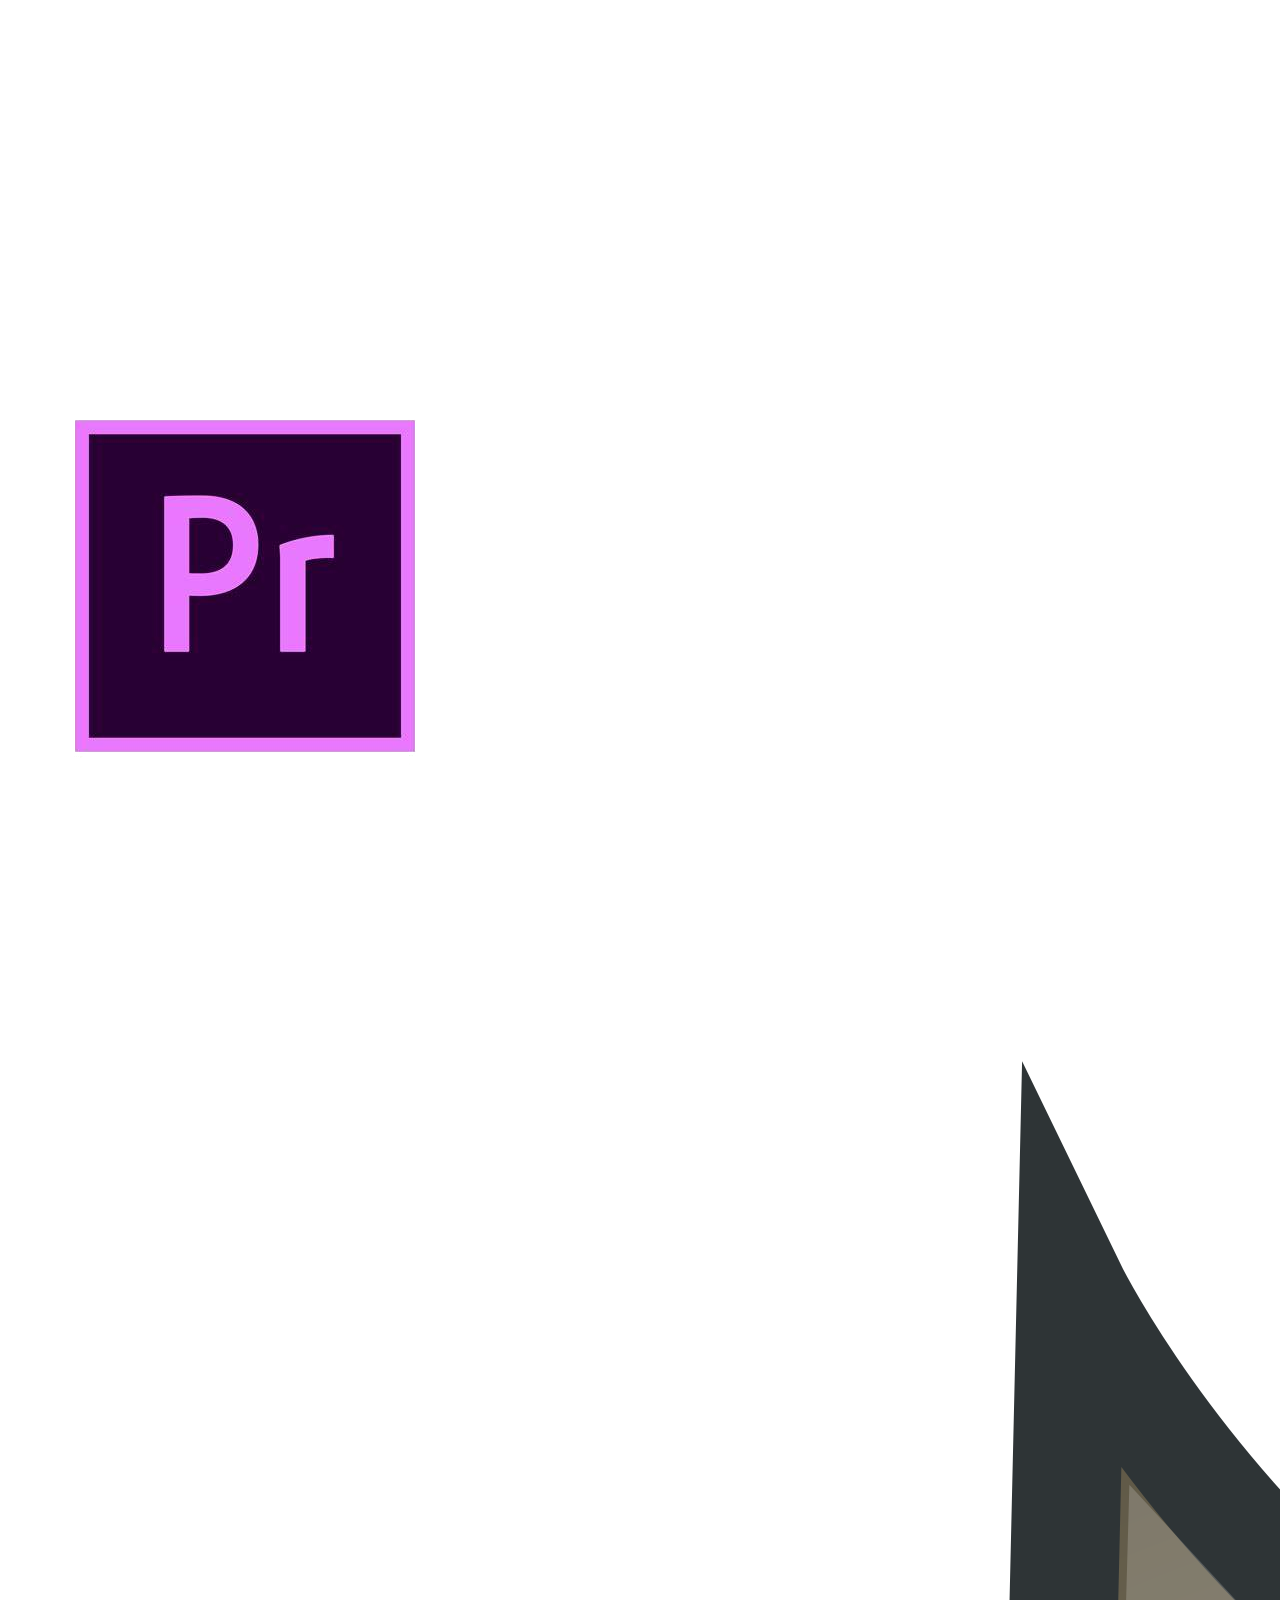
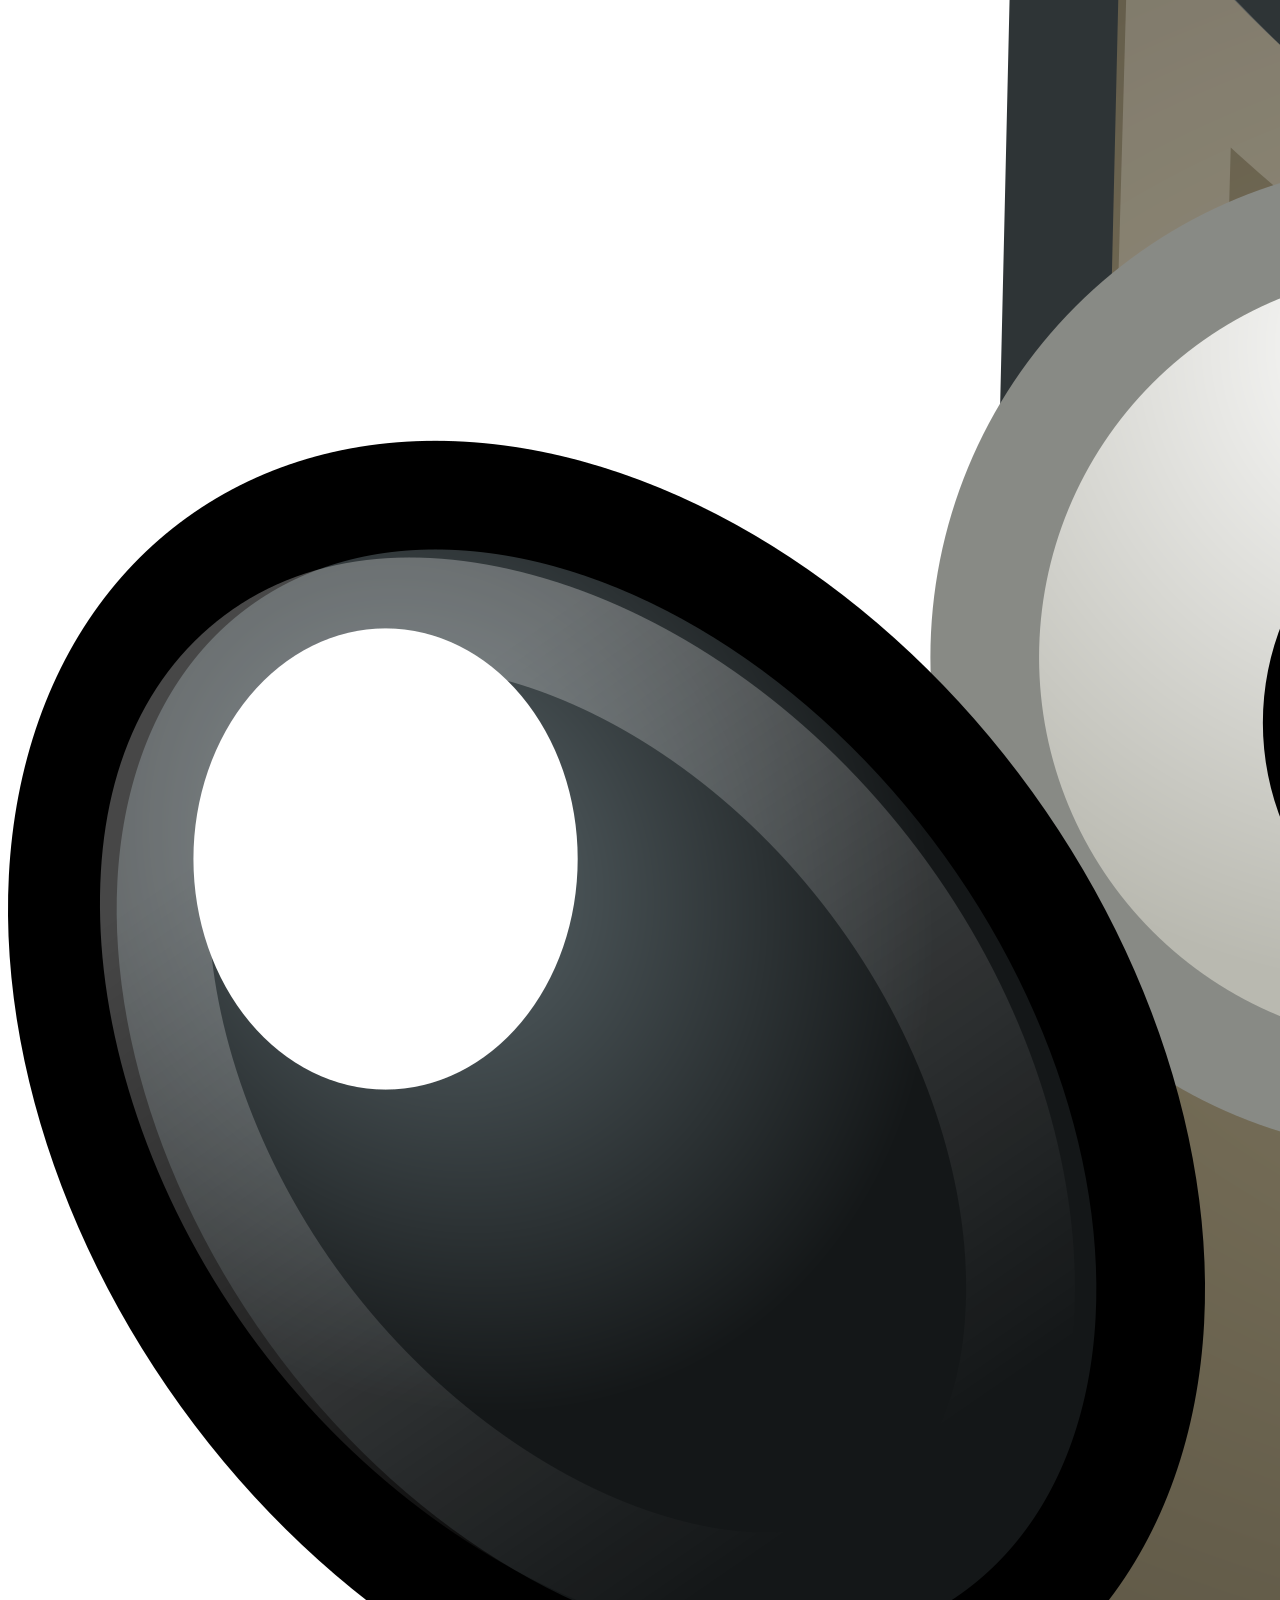
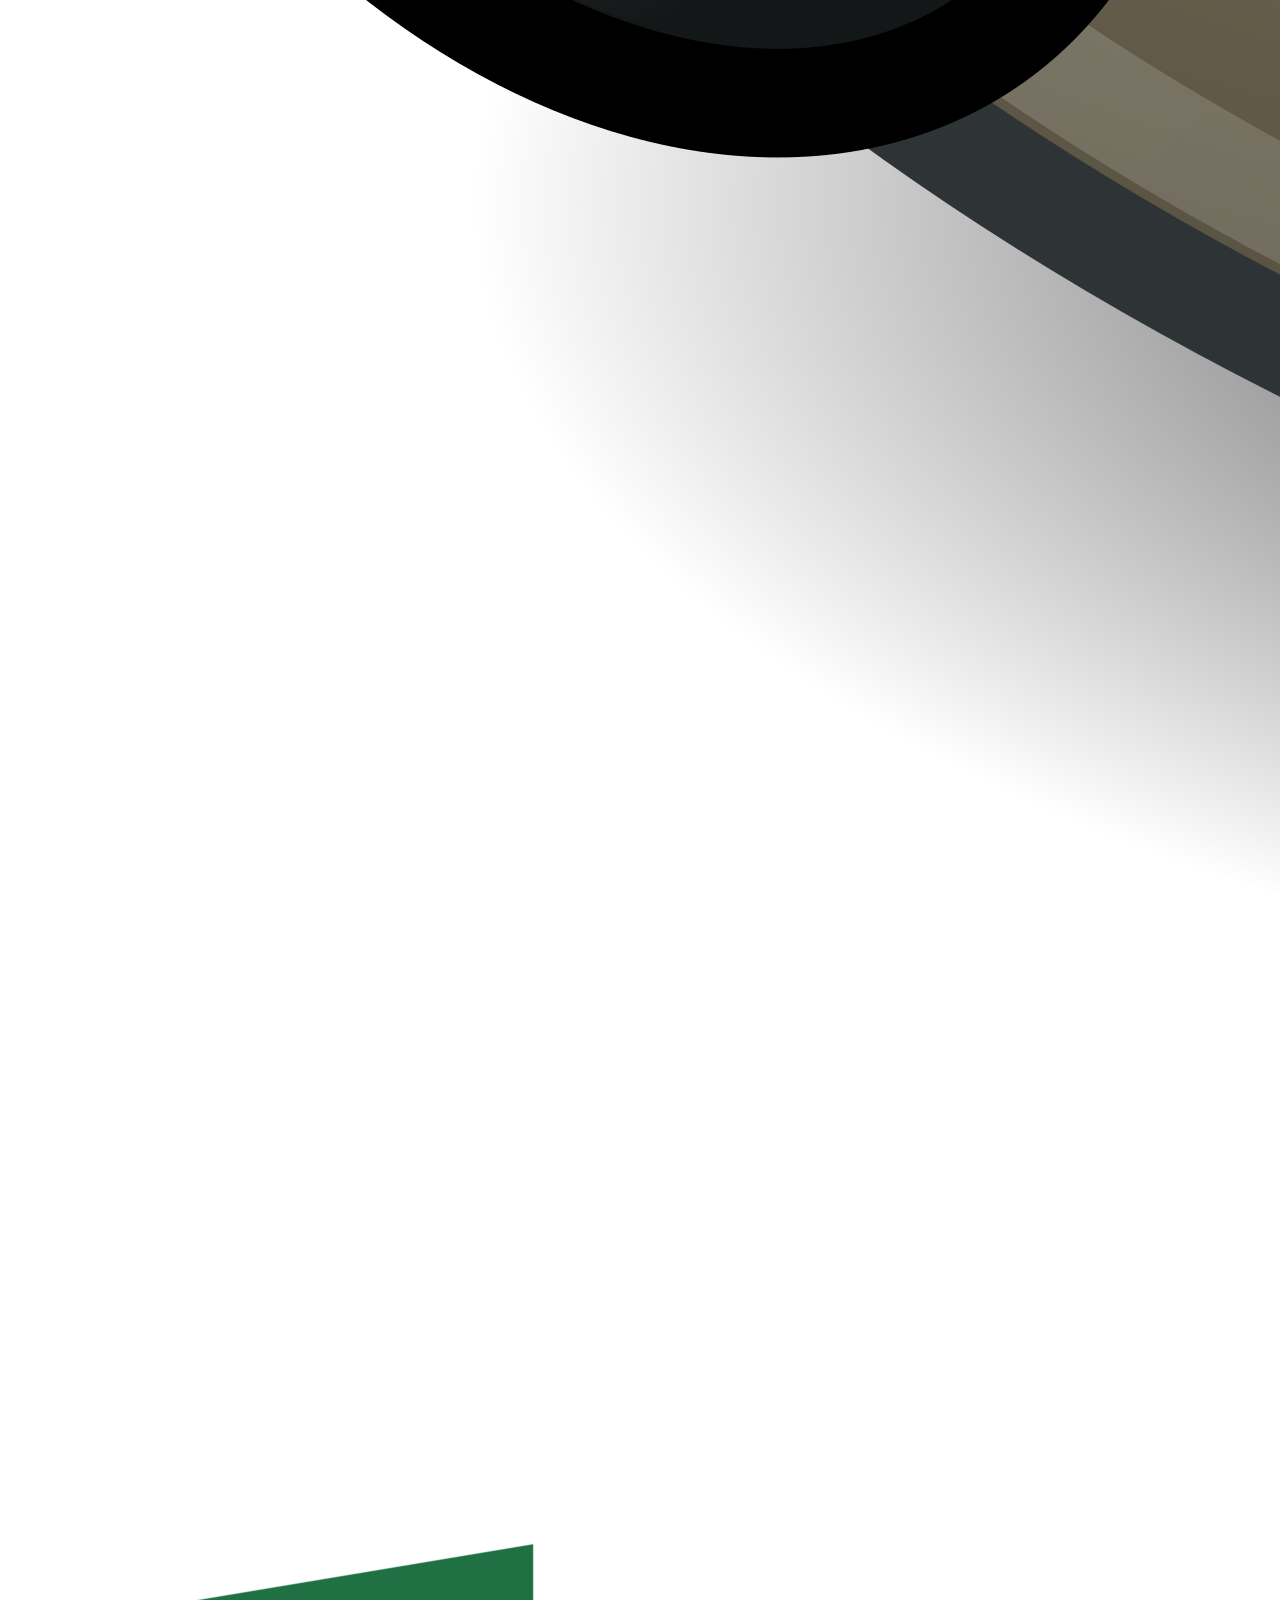
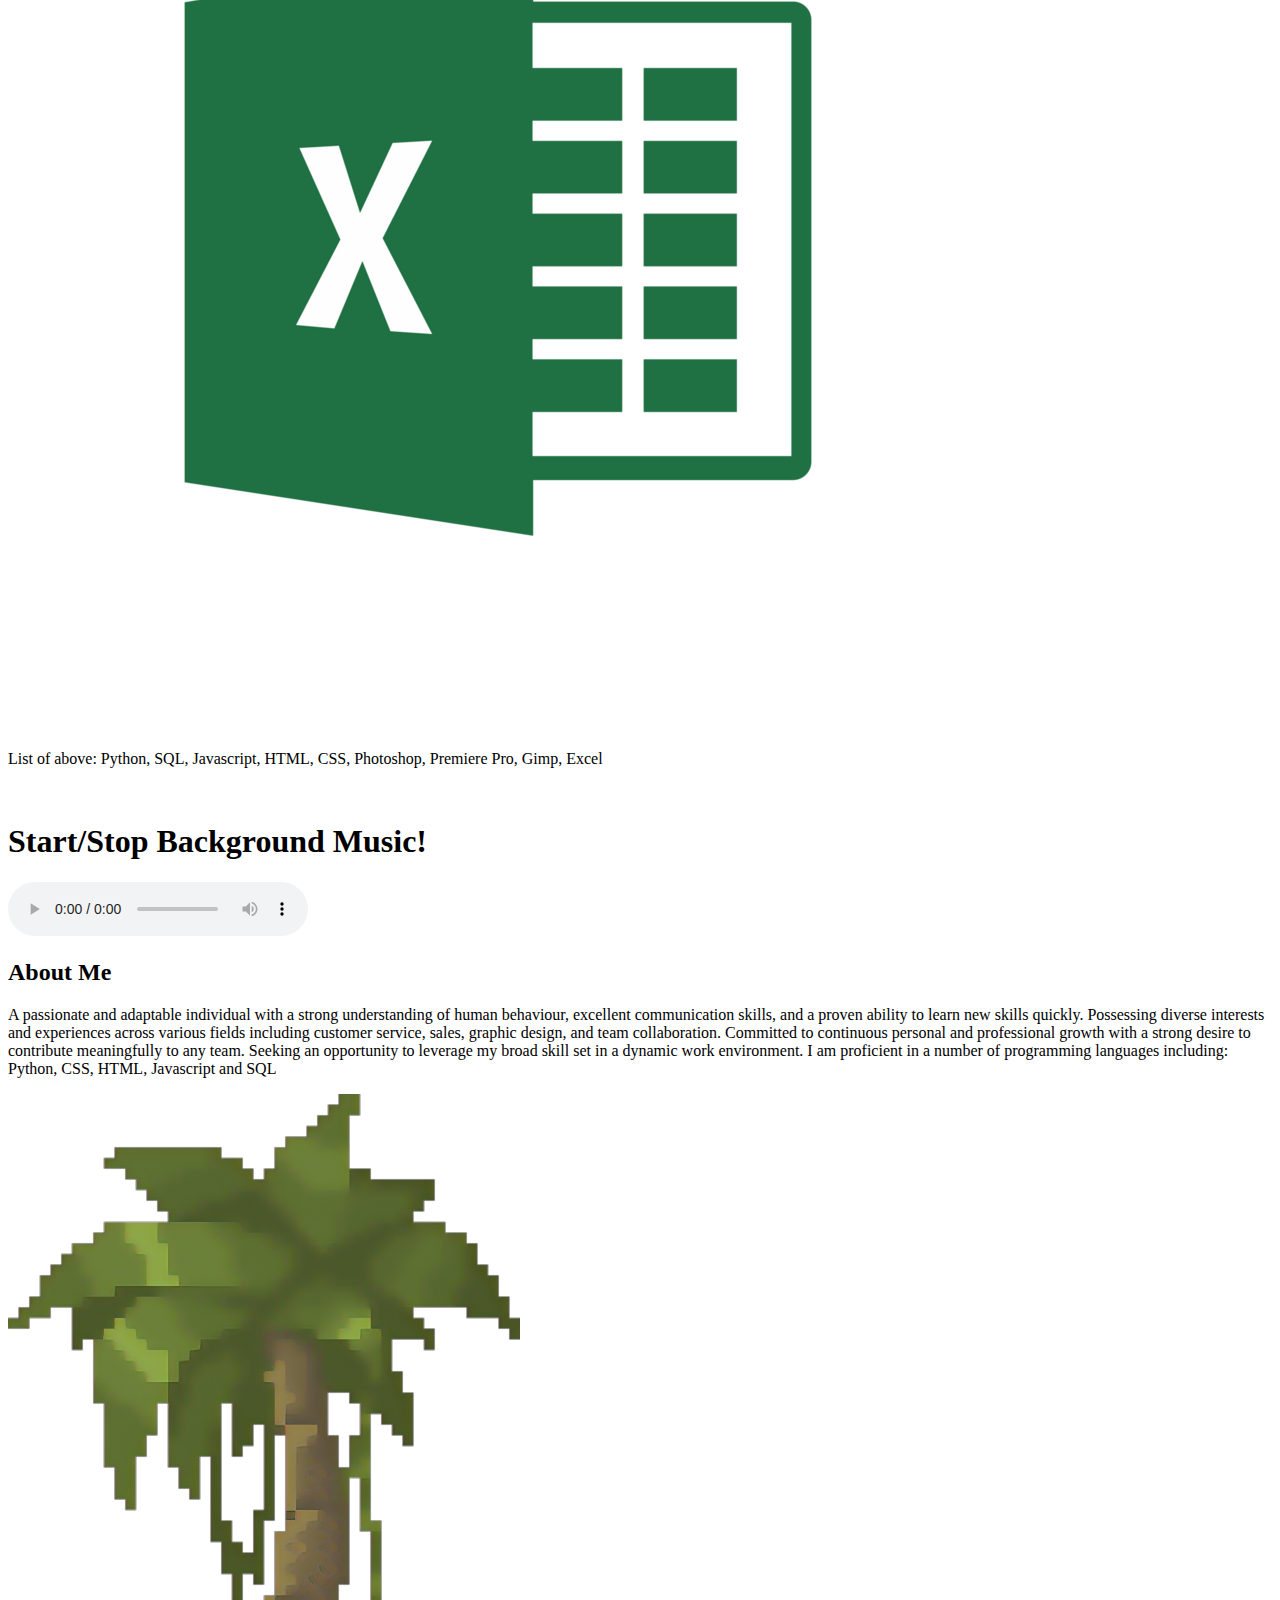
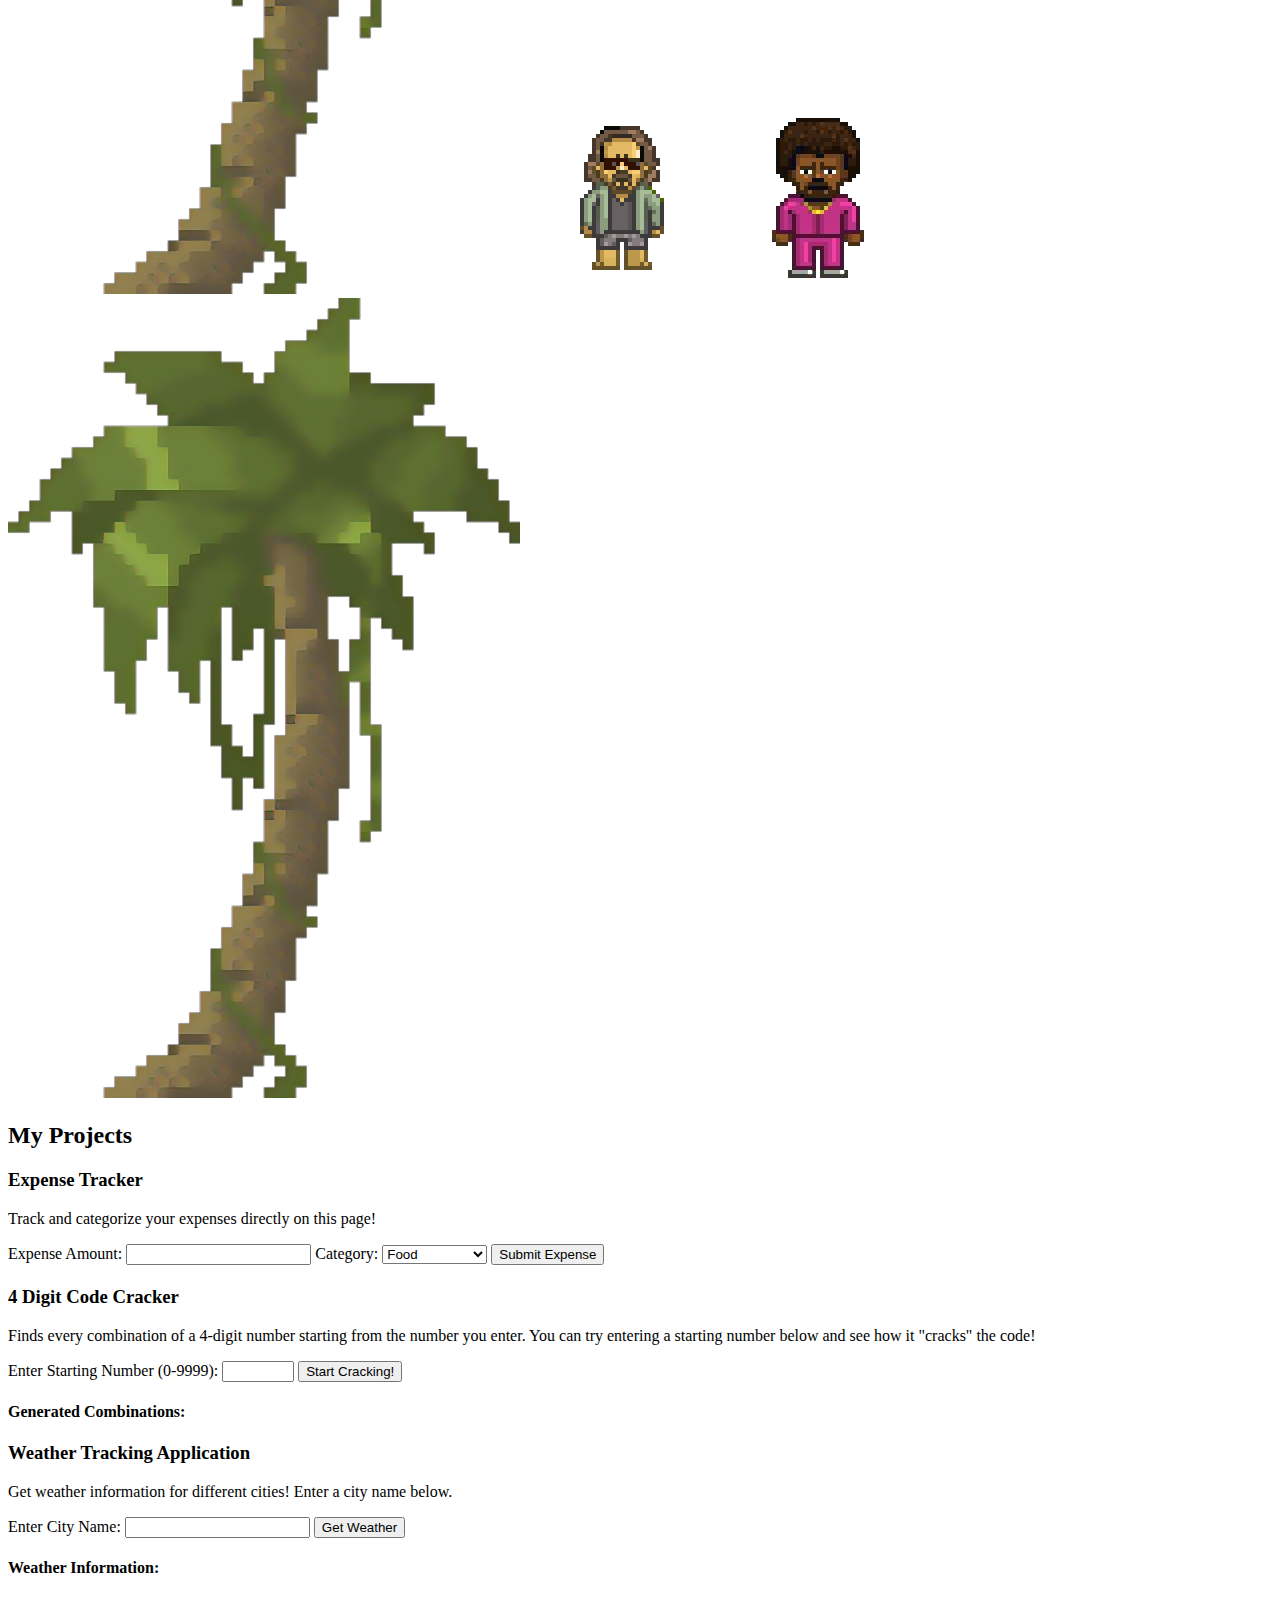
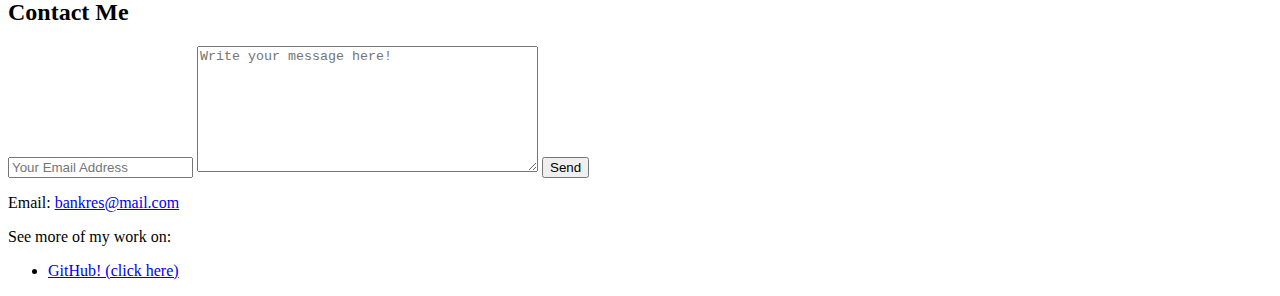
==== commit 48609b41: "Update index.html" ====
--- a/index.html
+++ b/index.html
@@ -4,7 +4,7 @@
     <meta charset="UTF-8">
     <meta name="viewport" content="width=device-width, initial-scale=1.0">
     <title>My Portfolio</title>
-    <link rel="stylesheet" href="Portfolio.css">
+    <link rel="stylesheet" href="Portfolio2.css">
     <link rel="icon" href="https://img.freepik.com/premium-photo/retrowave-synthwave-portrait-young-woman-vaporwave-80s-scifi-futuristic-fashion-poster-style-neural-network-ai-generated_76080-48331.jpg">
 
 </head>
@@ -69,25 +69,60 @@
         <h2>My Projects</h2>
         <div class="project">
             <h3>Expense Tracker</h3>
-            <p>Code to track and update your expenses!</p>
-            <a href="https://github.com/robinhub7/Expense-Tracker-All-Stuff-Etc./blob/main/expense%20tracker%20task.py" target="_blank">View Project</a>
+            <p>Track and categorize your expenses directly on this page!</p>
+        
+            <form id="expense-form">
+                <label for="expense-amount">Expense Amount:</label>
+                <input type="number" id="expense-amount" name="expense" required>
+        
+                <label for="expense-category">Category:</label>
+                <select id="expense-category" name="category">
+                    <option value="food">Food</option>
+                    <option value="transport">Transport</option>
+                    <option value="entertainment">Entertainment</option>
+                </select>
+        
+                <button type="submit">Submit Expense</button>
+            </form>
+        
+            <h4 id="result"></h4>
         </div>
+        <script src="Portfolio 2 Expense Tracker.js"></script>
+
         <div class="project">
             <h3>4 Digit Code Cracker</h3>
-            <p>Finds every combination of a 4 digit number and prints it to wherever you clicked on screen (requires pip installing keyboard via command prompt)</p>
-            <a href="https://github.com/robinhub7/4-Digit-Code-Cracker" target="_blank">View Project</a>
+            <p>Finds every combination of a 4-digit number starting from the number you enter. You can try entering a starting number below and see how it "cracks" the code!</p>
+        
+            <form id="code-cracker-form">
+                <label for="starting-number">Enter Starting Number (0-9999):</label>
+                <input type="number" id="starting-number" name="starting-number" min="0" max="9999" required>
+        
+                <button type="submit">Start Cracking!</button>
+            </form>
+        
+            <h4>Generated Combinations:</h4>
+            <div id="code-output"></div>
         </div>
+
+        <script src="Portfolio 2 4 Digit Code Cracker.js"></script>
+
         <div class="project">
             <h3>Weather Tracking Application</h3>
-            <p>Gets weather data and gives the info to the user</p>
-            <a href="https://github.com/robinhub7/Expense-Tracker-All-Stuff-Etc./blob/main/weather%20app%20task.py" target="_blank">View Project</a>
-        </div>
-        <div class="project">
-            <h3>For more of my projects go to my github here!</h3>
-            <p>Just click the button below!</p>
-            <a href="https://github.com/robinhub7?tab=repositories" target="_blank">My Github</a>
+            <p>Get weather information for different cities! Enter a city name below.</p>
+        
+            <form id="weather-form">
+                <label for="city-name">Enter City Name:</label>
+                <input type="text" id="city-name" name="city-name" required>
+        
+                <button type="submit">Get Weather</button>
+            </form>
+        
+            <h4>Weather Information:</h4>
+            <div id="weather-output"></div>
         </div>
     </section>
+
+    <script src="Portfolio2 Weather App.js"></script>
 
 
 <!--Contact Me-->
